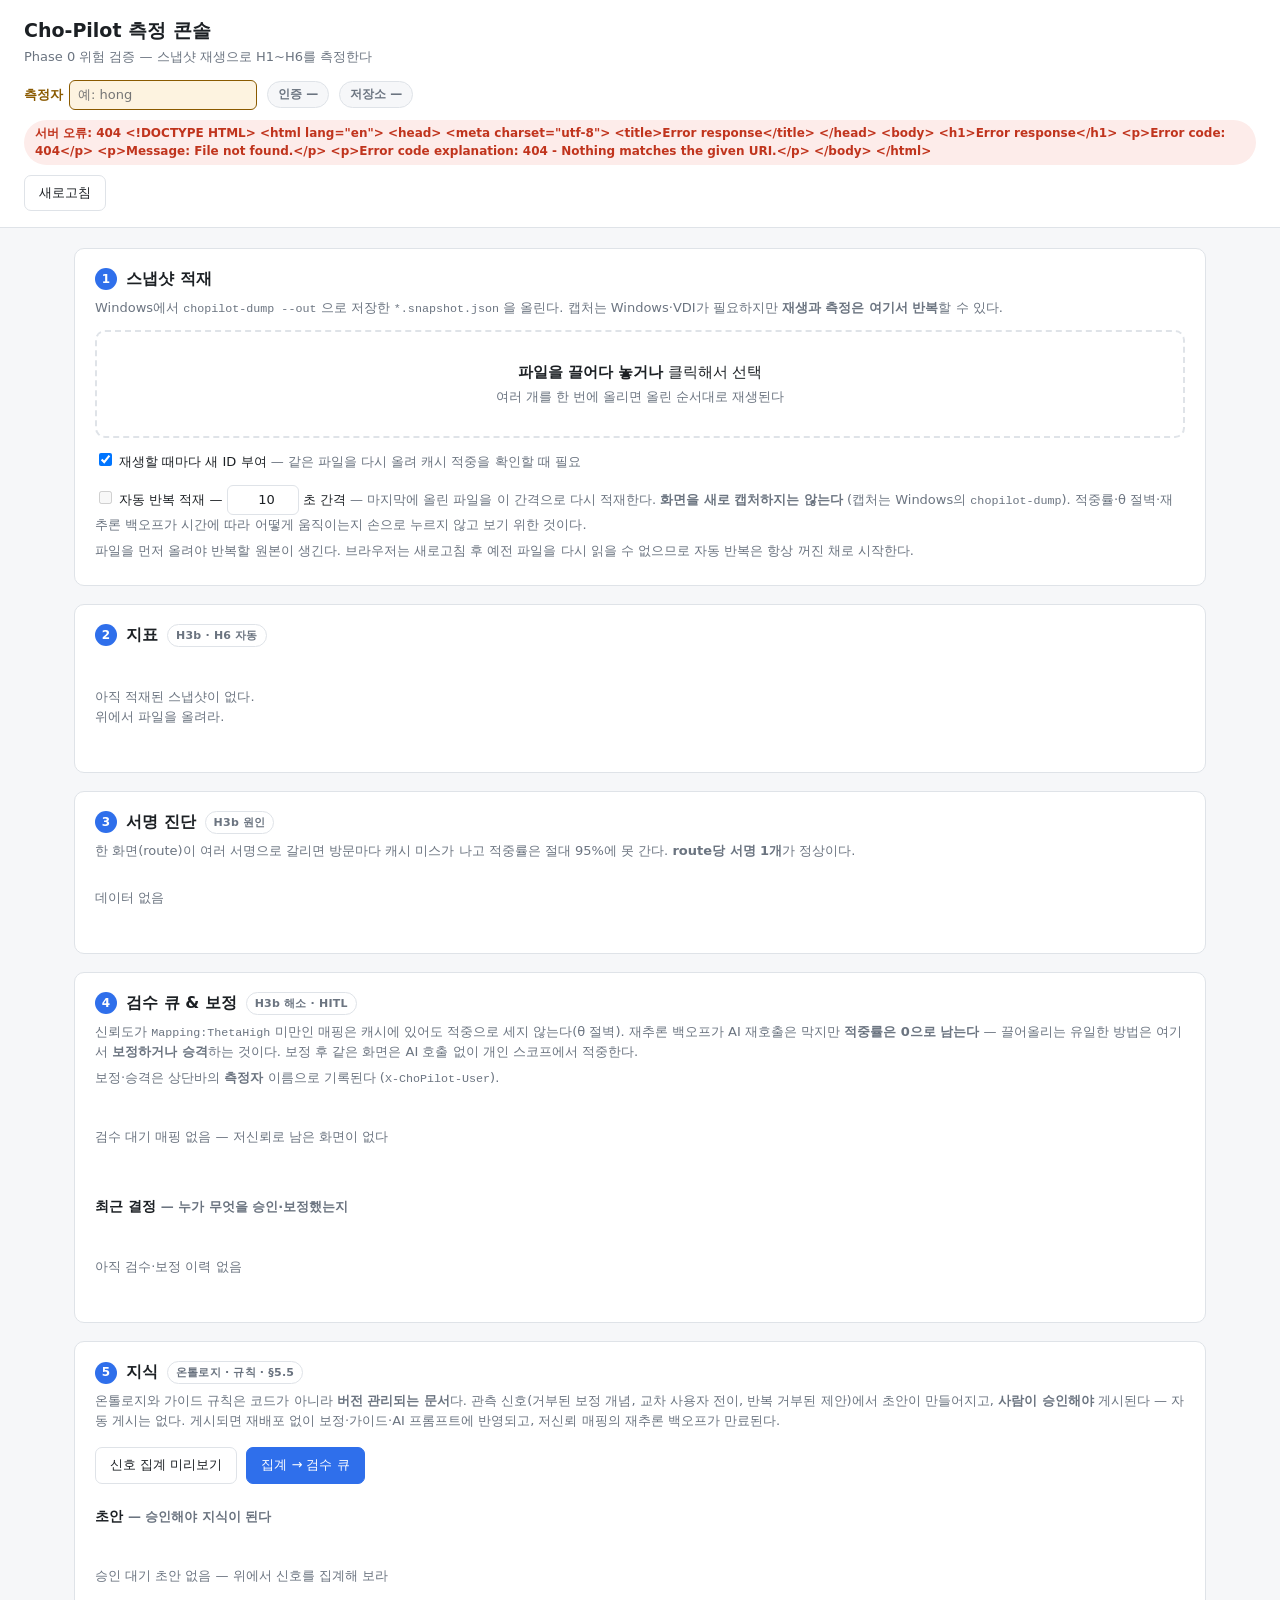
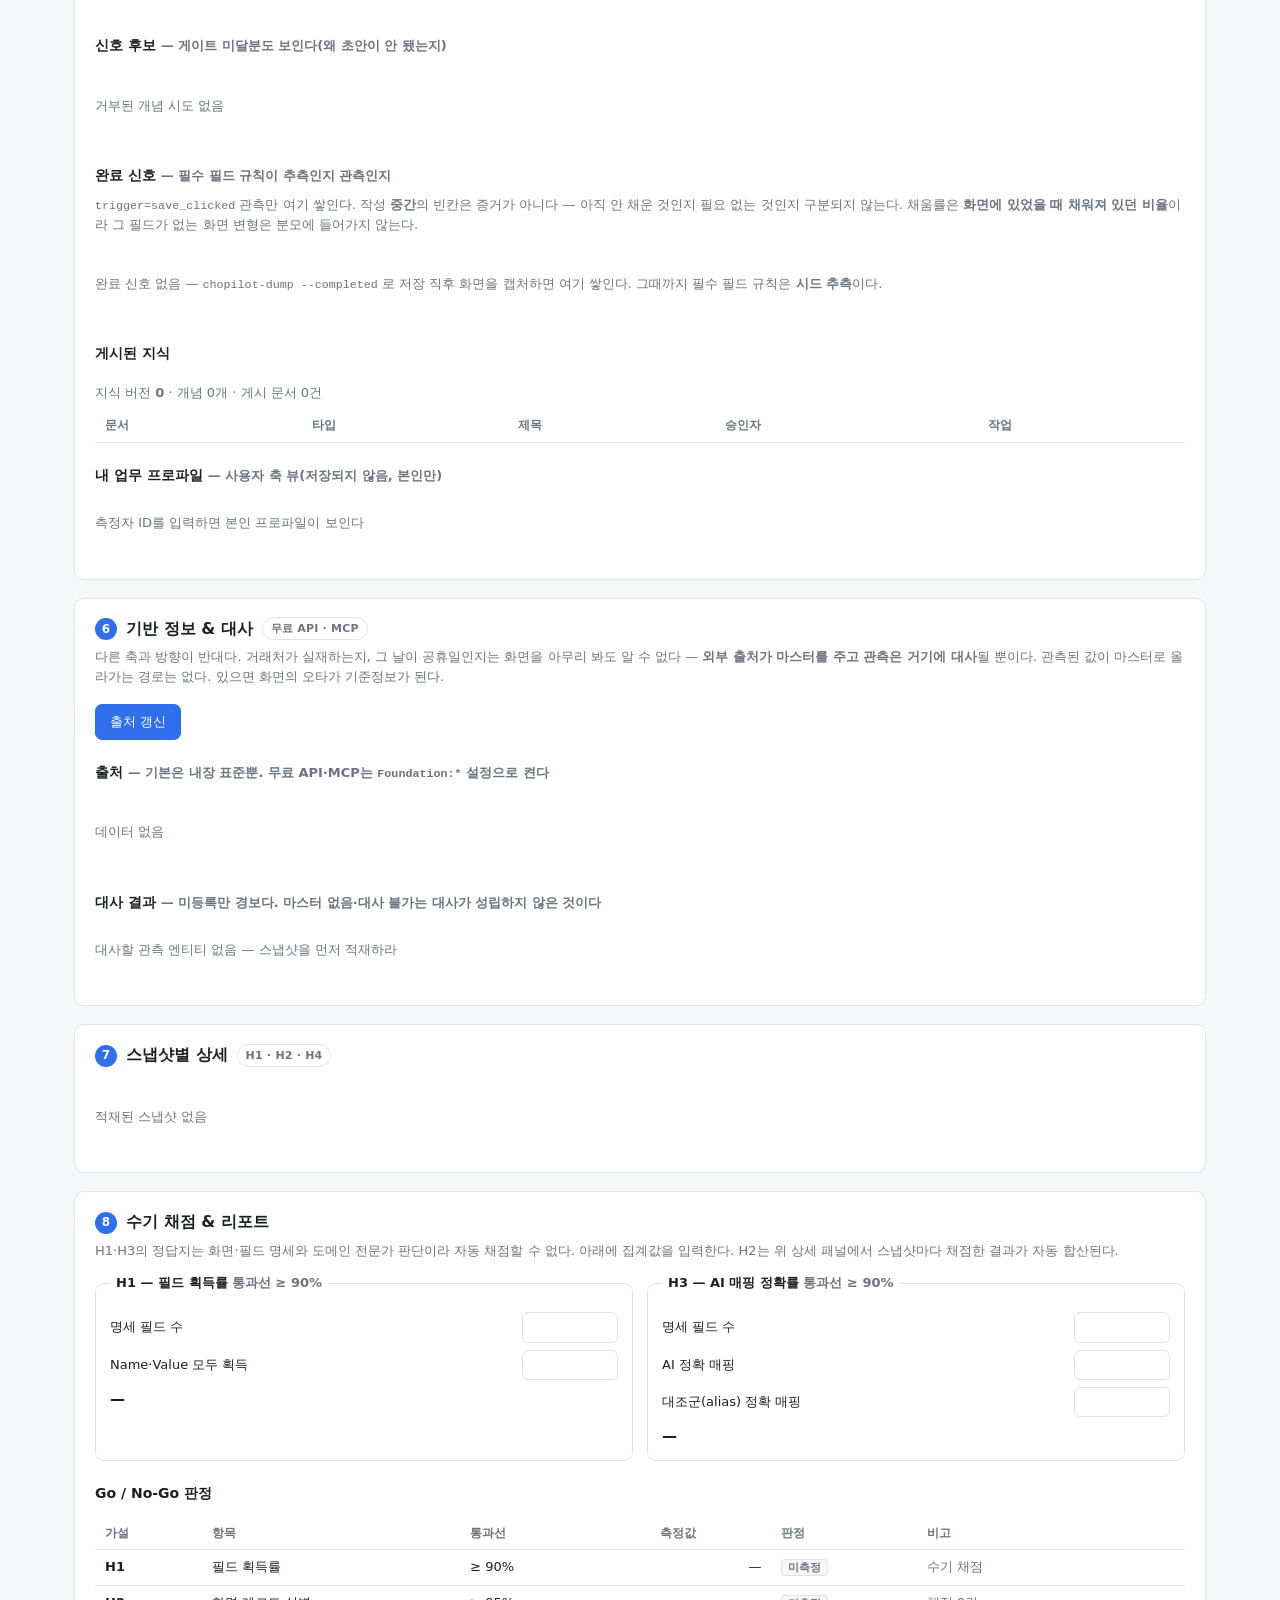
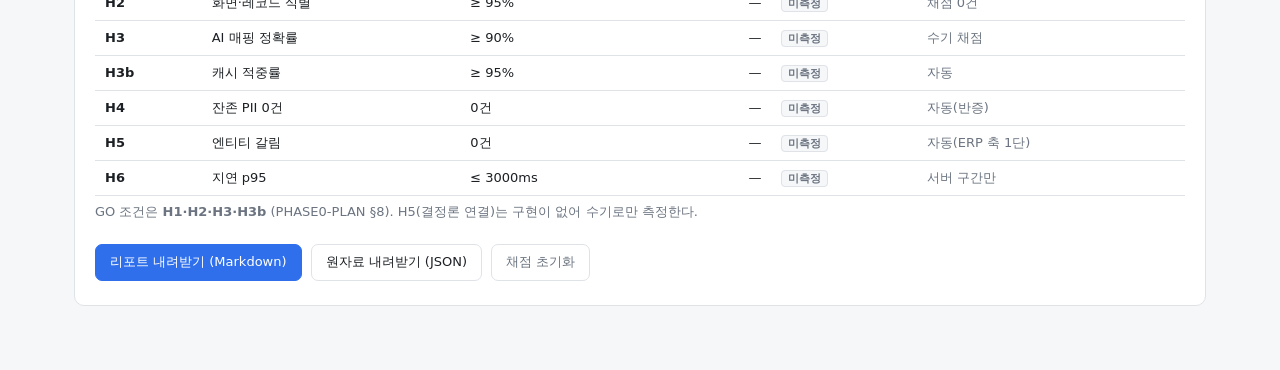
==== src/ChoPilot.Server/wwwroot/index.html @ f2559865 "겹친 요청을 서버에서 끊고, 콘솔의 막힌 조작 세 곳을 연다 측정 콘솔 사용성 점검에서 나온 것들. 진단은 "중복 제출이 비용을 두 번 쓴다"였는데 처방을 버튼 비활성으로 잡았던 " ====
<!doctype html>
<html lang="ko">
<head>
  <meta charset="utf-8">
  <meta name="viewport" content="width=device-width, initial-scale=1">
  <title>Cho-Pilot 측정 콘솔 — Phase 0</title>
  <link rel="stylesheet" href="styles.css">
</head>
<body>
<header class="topbar">
  <div>
    <h1>Cho-Pilot 측정 콘솔</h1>
    <p class="sub">Phase 0 위험 검증 — 스냅샷 재생으로 H1~H6를 측정한다</p>
  </div>
  <div class="topbar-right">
    <!--
      측정자 ID는 ④⑤⑥ 전부가 쓰는 전역 신원이라 상단바에 둔다. 섹션 안에 있으면
      멀리 있는 버튼을 누를 때 화면이 2000px 위로 튀고 경고 문구는 화면 밖에 남는다.
      옆의 인증 배지가 "이 값은 검증되지 않는다"를 이미 말하고 있는 자리이기도 하다.
    -->
    <label class="actor-field" for="actor">
      <span>측정자</span>
      <input type="text" id="actor" class="text" placeholder="예: hong"
             title="보정·승격·집계·출처 갱신이 이 이름으로 기록된다 (X-ChoPilot-User)">
    </label>
    <span id="auth" class="pill pill-muted">인증 확인 중…</span>
    <span id="storage" class="pill pill-muted">저장소 확인 중…</span>
    <span id="health" class="pill pill-muted">서버 확인 중…</span>
    <button id="refresh" class="btn">새로고침</button>
  </div>
</header>

<main>
  <!-- ① 적재 -->
  <section class="card" id="s-load">
    <h2><span class="step">1</span> 스냅샷 적재</h2>
    <p class="hint">
      Windows에서 <code>chopilot-dump --out</code> 으로 저장한 <code>*.snapshot.json</code> 을 올린다.
      캡처는 Windows·VDI가 필요하지만 <strong>재생과 측정은 여기서 반복</strong>할 수 있다.
    </p>

    <div id="drop" class="drop">
      <input type="file" id="files" multiple accept=".json,application/json" class="visually-hidden">
      <p><strong>파일을 끌어다 놓거나</strong> 클릭해서 선택</p>
      <p class="hint">여러 개를 한 번에 올리면 올린 순서대로 재생된다</p>
    </div>

    <label class="check">
      <input type="checkbox" id="newIds" checked>
      재생할 때마다 새 ID 부여 <span class="hint">— 같은 파일을 다시 올려 캐시 적중을 확인할 때 필요</span>
    </label>

    <label class="check">
      <input type="checkbox" id="autoReplay" disabled>
      자동 반복 적재 —
      <input type="number" id="autoSeconds" class="text num-sm" min="1" max="3600" step="1" value="10">
      초 간격
      <span class="hint">
        — 마지막에 올린 파일을 이 간격으로 다시 적재한다. <strong>화면을 새로 캡처하지는 않는다</strong>
        (캡처는 Windows의 <code>chopilot-dump</code>). 적중률·θ 절벽·재추론 백오프가
        시간에 따라 어떻게 움직이는지 손으로 누르지 않고 보기 위한 것이다.
      </span>
    </label>
    <p id="autoStatus" class="hint"></p>

    <div id="uploadLog" class="log" hidden></div>
  </section>

  <!-- ② 지표 -->
  <section class="card" id="s-metrics">
    <h2><span class="step">2</span> 지표 <span class="tag">H3b · H6 자동</span></h2>
    <div id="metrics" class="metrics"></div>
    <p id="thetaWarn" class="warn" hidden></p>
  </section>

  <!-- ③ 서명 진단 -->
  <section class="card" id="s-signature">
    <h2><span class="step">3</span> 서명 진단 <span class="tag">H3b 원인</span></h2>
    <p class="hint">
      한 화면(route)이 여러 서명으로 갈리면 방문마다 캐시 미스가 나고 적중률은 절대 95%에 못 간다.
      <strong>route당 서명 1개</strong>가 정상이다.
    </p>
    <div id="signatures"></div>
  </section>

  <!-- ④ 검수 큐 & 보정 -->
  <section class="card" id="s-review-queue">
    <h2><span class="step">4</span> 검수 큐 &amp; 보정 <span class="tag">H3b 해소 · HITL</span></h2>
    <p class="hint">
      신뢰도가 <code>Mapping:ThetaHigh</code> 미만인 매핑은 캐시에 있어도 적중으로 세지 않는다(θ 절벽).
      재추론 백오프가 AI 재호출은 막지만 <strong>적중률은 0으로 남는다</strong> —
      끌어올리는 유일한 방법은 여기서 <strong>보정하거나 승격</strong>하는 것이다.
      보정 후 같은 화면은 AI 호출 없이 개인 스코프에서 적중한다.
    </p>

    <p class="hint">보정·승격은 상단바의 <strong>측정자</strong> 이름으로 기록된다 (<code>X-ChoPilot-User</code>).</p>

    <div id="review" class="table-scroll"></div>
    <div id="correction"></div>

    <h3>최근 결정 <span class="hint">— 누가 무엇을 승인·보정했는지</span></h3>
    <div id="decisions" class="table-scroll"></div>
  </section>

  <!-- ⑤ 지식 -->
  <section class="card" id="s-knowledge">
    <h2><span class="step">5</span> 지식 <span class="tag">온톨로지 · 규칙 · §5.5</span></h2>
    <p class="hint">
      온톨로지와 가이드 규칙은 코드가 아니라 <strong>버전 관리되는 문서</strong>다.
      관측 신호(거부된 보정 개념, 교차 사용자 전이, 반복 거부된 제안)에서 초안이 만들어지고,
      <strong>사람이 승인해야</strong> 게시된다 — 자동 게시는 없다. 게시되면 재배포 없이
      보정·가이드·AI 프롬프트에 반영되고, 저신뢰 매핑의 재추론 백오프가 만료된다.
    </p>

    <div class="actions">
      <button id="aggregatePreview" class="btn">신호 집계 미리보기</button>
      <button id="aggregateSubmit" class="btn btn-primary">집계 → 검수 큐</button>
      <span id="aggregateMsg" class="hint"></span>
    </div>

    <h3>초안 <span class="hint">— 승인해야 지식이 된다</span></h3>
    <div id="knowledgeDrafts" class="table-scroll"></div>
    <div id="draftBody"></div>

    <h3>신호 후보 <span class="hint">— 게이트 미달분도 보인다(왜 초안이 안 됐는지)</span></h3>
    <div id="knowledgeSignals" class="table-scroll"></div>

    <h3>완료 신호 <span class="hint">— 필수 필드 규칙이 추측인지 관측인지</span></h3>
    <p class="hint">
      <code>trigger=save_clicked</code> 관측만 여기 쌓인다. 작성 <strong>중간</strong>의 빈칸은 증거가 아니다 —
      아직 안 채운 것인지 필요 없는 것인지 구분되지 않는다. 채움률은
      <strong>화면에 있었을 때 채워져 있던 비율</strong>이라 그 필드가 없는 화면 변형은 분모에 들어가지 않는다.
    </p>
    <div id="completions" class="table-scroll"></div>

    <h3>게시된 지식</h3>
    <div id="knowledgePublished" class="table-scroll"></div>

    <h3>내 업무 프로파일 <span class="hint">— 사용자 축 뷰(저장되지 않음, 본인만)</span></h3>
    <div id="myProfile"></div>
  </section>

  <!-- ⑥ 기반 정보 -->
  <section class="card" id="s-foundation">
    <h2><span class="step">6</span> 기반 정보 &amp; 대사 <span class="tag">무료 API · MCP</span></h2>
    <p class="hint">
      다른 축과 방향이 반대다. 거래처가 실재하는지, 그 날이 공휴일인지는 화면을 아무리 봐도 알 수 없다 —
      <strong>외부 출처가 마스터를 주고 관측은 거기에 대사</strong>될 뿐이다.
      관측된 값이 마스터로 올라가는 경로는 없다. 있으면 화면의 오타가 기준정보가 된다.
    </p>

    <div class="actions">
      <button id="foundationRefresh" class="btn btn-primary">출처 갱신</button>
      <span id="foundationMsg" class="hint"></span>
    </div>

    <h3>출처 <span class="hint">— 기본은 내장 표준뿐. 무료 API·MCP는 <code>Foundation:*</code> 설정으로 켠다</span></h3>
    <div id="foundationSources" class="table-scroll"></div>

    <h3>대사 결과 <span class="hint">— <strong>미등록만 경보다.</strong> 마스터 없음·대사 불가는 대사가 성립하지 않은 것이다</span></h3>
    <div id="foundationReconcile"></div>
  </section>

  <!-- ⑦ 스냅샷 -->
  <section class="card" id="s-snapshots">
    <h2><span class="step">7</span> 스냅샷별 상세 <span class="tag">H1 · H2 · H4</span></h2>
    <div id="observations" class="table-scroll"></div>
    <div id="detail"></div>
  </section>

  <!-- ⑧ 채점 & 리포트 -->
  <section class="card" id="s-scoring">
    <h2><span class="step">8</span> 수기 채점 &amp; 리포트</h2>
    <p class="hint">
      H1·H3의 정답지는 화면·필드 명세와 도메인 전문가 판단이라 자동 채점할 수 없다. 아래에 집계값을 입력한다.
      H2는 위 상세 패널에서 스냅샷마다 채점한 결과가 자동 합산된다.
    </p>

    <div class="grid2">
      <fieldset>
        <legend>H1 — 필드 획득률 <span class="hint">통과선 ≥ 90%</span></legend>
        <label>명세 필드 수 <input type="number" id="h1Total" min="0" step="1"></label>
        <label>Name·Value 모두 획득 <input type="number" id="h1Ok" min="0" step="1"></label>
        <output id="h1Out" class="score">—</output>
      </fieldset>

      <fieldset>
        <legend>H3 — AI 매핑 정확률 <span class="hint">통과선 ≥ 90%</span></legend>
        <label>명세 필드 수 <input type="number" id="h3Total" min="0" step="1"></label>
        <label>AI 정확 매핑 <input type="number" id="h3Ai" min="0" step="1"></label>
        <label>대조군(alias) 정확 매핑 <input type="number" id="h3Base" min="0" step="1"></label>
        <output id="h3Out" class="score">—</output>
      </fieldset>
    </div>

    <h3>Go / No-Go 판정</h3>
    <div id="verdict" class="table-scroll"></div>

    <div class="actions">
      <button id="exportMd" class="btn btn-primary">리포트 내려받기 (Markdown)</button>
      <button id="exportJson" class="btn">원자료 내려받기 (JSON)</button>
      <button id="resetScoring" class="btn btn-ghost">채점 초기화</button>
    </div>
    <p id="storageNote" class="hint"></p>
  </section>
</main>

<script src="app.js"></script>
</body>
</html>
---- src/ChoPilot.Server/wwwroot/styles.css ----
:root {
  --bg: #f6f7f9;
  --surface: #ffffff;
  --border: #dfe3e8;
  --text: #1c2024;
  --muted: #6b7480;
  --accent: #2f6feb;
  --pass: #1a7f45;
  --pass-bg: #e7f5ec;
  --fail: #c0341d;
  --fail-bg: #fdecea;
  --warn: #8a5a00;
  --warn-bg: #fdf3e0;
  --mono: ui-monospace, SFMono-Regular, "SF Mono", Menlo, Consolas, monospace;
}

@media (prefers-color-scheme: dark) {
  :root {
    --bg: #14171a;
    --surface: #1c2024;
    --border: #2f353b;
    --text: #e7eaee;
    --muted: #9aa4b0;
    --accent: #6ea0ff;
    --pass: #6ddc9a;
    --pass-bg: #17301f;
    --fail: #ff9c8a;
    --fail-bg: #341914;
    --warn: #f0c274;
    --warn-bg: #33260f;
  }
}

* { box-sizing: border-box; }

body {
  margin: 0;
  background: var(--bg);
  color: var(--text);
  font: 15px/1.55 system-ui, -apple-system, "Segoe UI", "Malgun Gothic", sans-serif;
}

/* ── 상단 ─────────────────────────────────────────────── */
.topbar {
  display: flex; flex-wrap: wrap; gap: 12px;
  align-items: center; justify-content: space-between;
  padding: 16px 24px;
  background: var(--surface);
  border-bottom: 1px solid var(--border);
}
.topbar h1 { margin: 0; font-size: 19px; }
.topbar .sub { margin: 2px 0 0; color: var(--muted); font-size: 13px; }
.topbar-right { display: flex; flex-wrap: wrap; align-items: center; gap: 10px; }

/* 측정자 ID — 상단바의 전역 신원. 비어 있으면 클릭 시점이 아니라 지금 보여야 한다. */
.actor-field { display: flex; align-items: center; gap: 6px; font-size: 13px; }
.actor-field > span { color: var(--muted); }
.actor-field input.text { min-width: 110px; }
.actor-field.unset input.text { border-color: var(--warn); background: var(--warn-bg); }
.actor-field.unset > span { color: var(--warn); font-weight: 600; }

main {
  max-width: 1180px;
  margin: 0 auto;
  padding: 20px 24px 64px;
  display: flex; flex-direction: column; gap: 18px;
}

/* ── 카드 ─────────────────────────────────────────────── */
.card {
  background: var(--surface);
  border: 1px solid var(--border);
  border-radius: 10px;
  padding: 18px 20px;
}
.card h2 {
  margin: 0 0 4px;
  font-size: 16px;
  display: flex; align-items: center; gap: 9px;
}
.card h3 { margin: 22px 0 8px; font-size: 14px; }
.step {
  display: inline-grid; place-items: center;
  width: 22px; height: 22px; border-radius: 50%;
  background: var(--accent); color: #fff;
  font-size: 12px; font-weight: 700;
}
.tag {
  font-size: 11px; font-weight: 600; letter-spacing: .02em;
  color: var(--muted); border: 1px solid var(--border);
  border-radius: 999px; padding: 2px 8px;
}
.hint { color: var(--muted); font-size: 13px; margin: 6px 0; }
.warn {
  background: var(--warn-bg); color: var(--warn);
  border: 1px solid currentColor; border-radius: 8px;
  padding: 10px 12px; font-size: 13px; margin: 12px 0 0;
}
code { font-family: var(--mono); font-size: .9em; }

/* ── 버튼·필 ──────────────────────────────────────────── */
.btn {
  font: inherit; font-size: 13px;
  padding: 7px 14px; border-radius: 7px;
  border: 1px solid var(--border); background: var(--surface); color: var(--text);
  cursor: pointer;
}
.btn:hover { border-color: var(--accent); color: var(--accent); }
.btn-primary { background: var(--accent); border-color: var(--accent); color: #fff; }
.btn-primary:hover { opacity: .9; color: #fff; }
.btn-ghost { color: var(--muted); }
.btn-sm { padding: 3px 9px; font-size: 12px; }

.pill {
  font-size: 12px; font-weight: 600;
  border-radius: 999px; padding: 3px 10px;
  border: 1px solid transparent;
}
.pill-pass { background: var(--pass-bg); color: var(--pass); }
.pill-fail { background: var(--fail-bg); color: var(--fail); }
.pill-warn { background: var(--warn-bg); color: var(--warn); }
.pill-muted { background: var(--bg); color: var(--muted); border-color: var(--border); }

/* ── 적재 ─────────────────────────────────────────────── */
.drop {
  margin-top: 12px; padding: 26px;
  border: 2px dashed var(--border); border-radius: 10px;
  text-align: center; cursor: pointer;
}
.drop p { margin: 3px 0; }
.drop.over { border-color: var(--accent); background: var(--pass-bg); }
/* 파일 입력을 hidden으로 감추면 탭 순서에서 빠져 키보드로는 ①단계에 도달할 방법이 없어진다.
   시각적으로만 숨겨 네이티브 input의 포커스·키보드·스크린리더 시맨틱을 그대로 둔다. */
.visually-hidden {
  position: absolute; width: 1px; height: 1px;
  margin: -1px; padding: 0; border: 0;
  clip: rect(0 0 0 0); clip-path: inset(50%); overflow: hidden; white-space: nowrap;
}
/* 숨은 입력이 포커스를 받으면 드롭존이 대신 테두리로 알려준다 — 안 그러면 포커스가 사라진다. */
.drop:focus-within { border-color: var(--accent); outline: 2px solid var(--accent); outline-offset: 2px; }
.check { display: block; margin-top: 12px; font-size: 13px; }

/* 지식 문서 본문 (markdown 조각) */
.md { font-size: 13px; line-height: 1.65; }
.md h4 { margin: 14px 0 6px; font-size: 13px; font-weight: 650; }
.md h4:first-child { margin-top: 0; }
.md p { margin: 6px 0; }
.md .md-li { margin: 3px 0 3px 4px; }
.md code { font-size: 12px; }

/* 검수·보정 입력 (측정자 ID, 개념 정정) */
input.text {
  font: inherit; font-size: 13px; padding: 4px 8px; min-width: 150px;
  border: 1px solid var(--border); border-radius: 6px;
  background: var(--surface); color: var(--text);
}
/* 초 단위 간격처럼 짧은 수치 입력 — 기본 폭(150px)은 라벨 흐름을 끊는다 */
input.text.num-sm { min-width: 0; width: 4.5rem; text-align: right; }
input.text:disabled { opacity: .55; cursor: not-allowed; }
.log {
  margin-top: 12px; max-height: 190px; overflow: auto;
  border: 1px solid var(--border); border-radius: 8px; padding: 10px 12px;
  font-family: var(--mono); font-size: 12px; line-height: 1.7;
}
.log-ok { color: var(--pass); }
.log-err { color: var(--fail); }

/* ── 지표 ─────────────────────────────────────────────── */
.metrics {
  margin-top: 12px;
  display: grid; gap: 10px;
  grid-template-columns: repeat(auto-fill, minmax(168px, 1fr));
}
.metric {
  border: 1px solid var(--border); border-radius: 9px; padding: 12px 14px;
}
.metric .label { font-size: 12px; color: var(--muted); }
.metric .value { font-size: 23px; font-weight: 650; margin: 3px 0; font-variant-numeric: tabular-nums; }
.metric .target { font-size: 11px; color: var(--muted); }
.metric.pass { border-color: var(--pass); }
.metric.fail { border-color: var(--fail); }

/* ── 표 ───────────────────────────────────────────────── */
.table-scroll { overflow-x: auto; margin-top: 12px; }
table { border-collapse: collapse; width: 100%; font-size: 13px; }
th, td {
  text-align: left; padding: 7px 10px;
  border-bottom: 1px solid var(--border); white-space: nowrap;
}
th { font-size: 12px; color: var(--muted); font-weight: 600; }
tbody tr.clickable { cursor: pointer; }
tbody tr.clickable:hover { background: var(--bg); }
tbody tr.selected { background: var(--bg); box-shadow: inset 3px 0 0 var(--accent); }
td.num, th.num { text-align: right; font-variant-numeric: tabular-nums; }
.mono { font-family: var(--mono); font-size: 12px; }
.empty { color: var(--muted); font-size: 13px; padding: 14px 0; }

.row-split { background: var(--warn-bg); }
.badge {
  font-size: 11px; font-weight: 600; border-radius: 4px; padding: 1px 6px;
  background: var(--bg); color: var(--muted); border: 1px solid var(--border);
}
.badge-mask { background: var(--warn-bg); color: var(--warn); border-color: currentColor; }
.badge-leak { background: var(--fail-bg); color: var(--fail); border-color: currentColor; }

/* ── 상세 ─────────────────────────────────────────────── */
.detail {
  margin-top: 16px; padding-top: 16px;
  border-top: 2px solid var(--border);
}
.detail-head { display: flex; flex-wrap: wrap; gap: 10px; align-items: center; justify-content: space-between; }
.kv { display: flex; flex-wrap: wrap; gap: 8px 20px; margin: 10px 0; font-size: 13px; }
.kv div span { color: var(--muted); }
.inventory { max-height: 380px; overflow: auto; }
.inventory td:nth-child(3) { white-space: normal; min-width: 140px; }
.inventory td:nth-child(4) { white-space: normal; max-width: 320px; word-break: break-all; }

/* ── 채점 ─────────────────────────────────────────────── */
.grid2 { display: grid; gap: 14px; grid-template-columns: repeat(auto-fit, minmax(280px, 1fr)); margin-top: 12px; }
fieldset { border: 1px solid var(--border); border-radius: 9px; padding: 12px 14px; margin: 0; }
legend { font-size: 13px; font-weight: 600; padding: 0 6px; }
fieldset label { display: flex; justify-content: space-between; align-items: center; gap: 10px; font-size: 13px; margin: 7px 0; }
fieldset input {
  width: 96px; font: inherit; font-size: 13px; padding: 4px 8px;
  border: 1px solid var(--border); border-radius: 6px;
  background: var(--surface); color: var(--text);
}
.score { display: block; margin-top: 8px; font-size: 15px; font-weight: 650; }
.actions { display: flex; flex-wrap: wrap; gap: 9px; margin-top: 16px; }
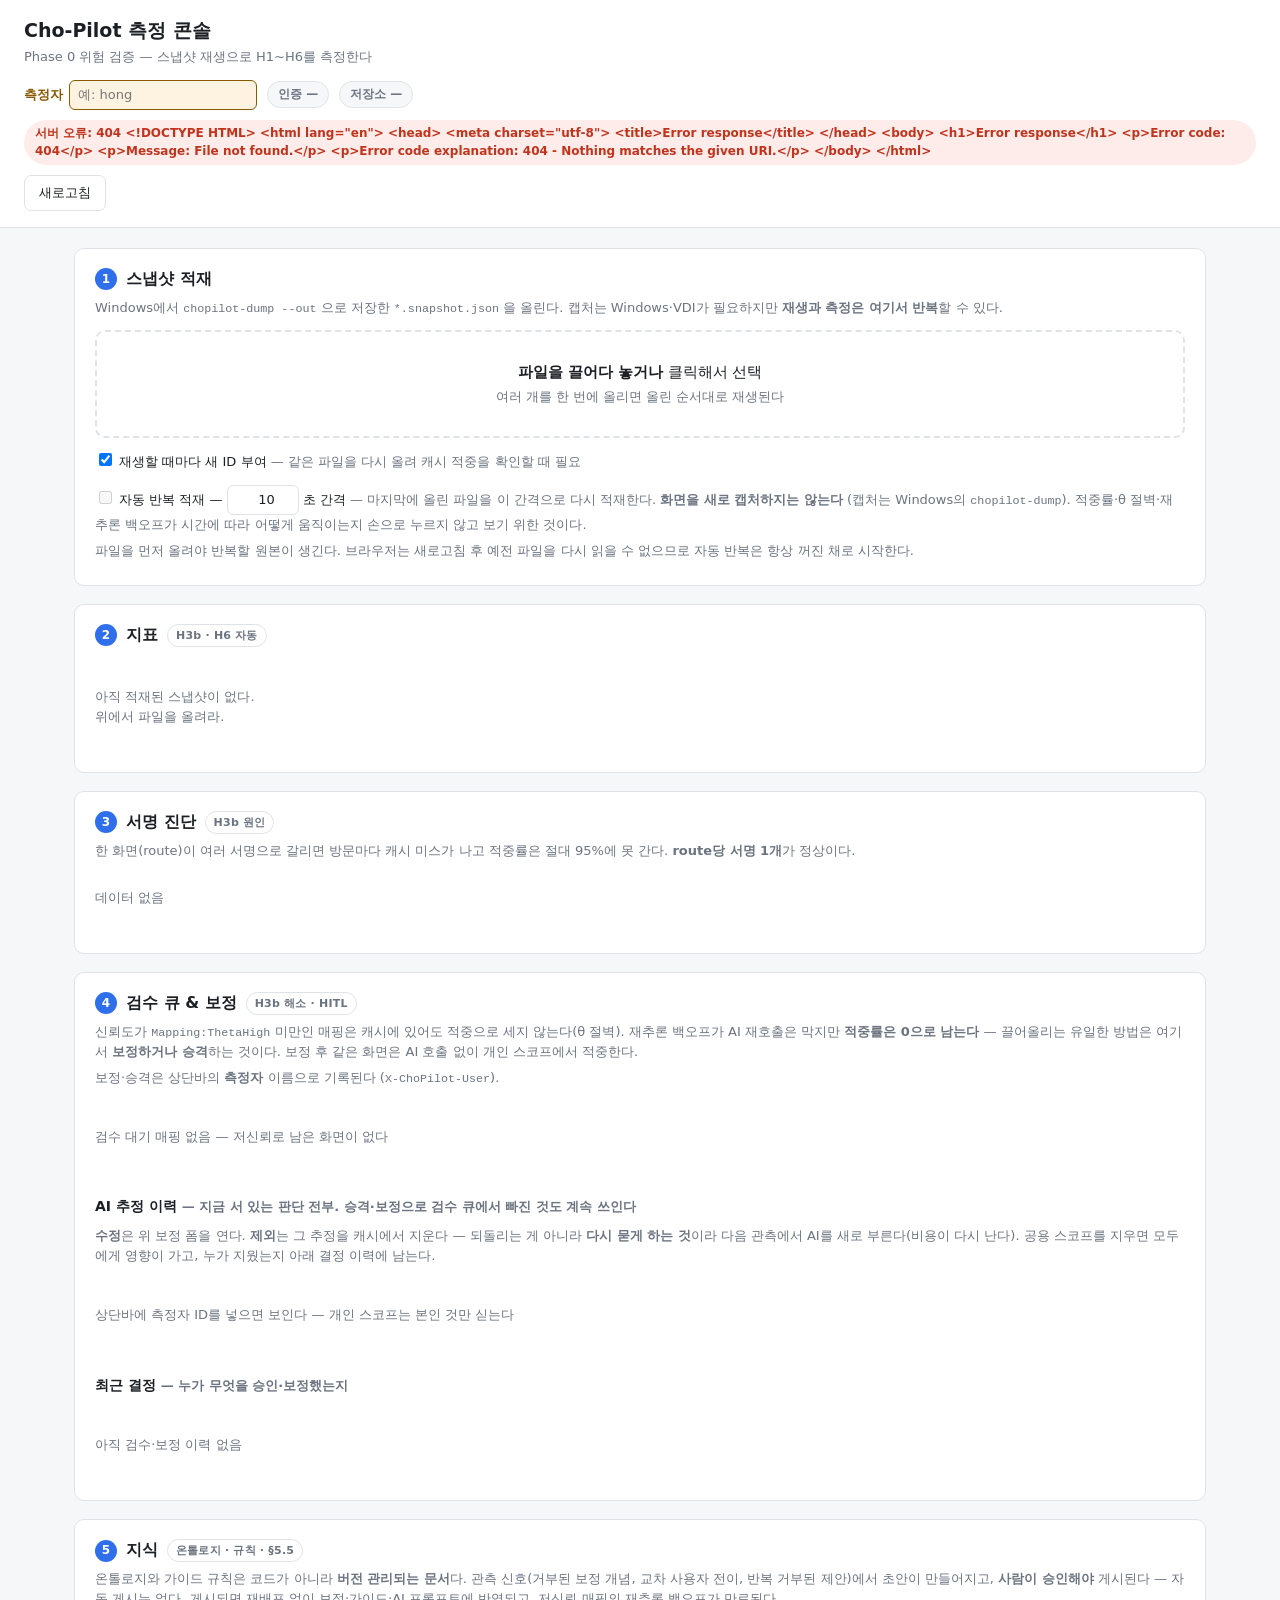
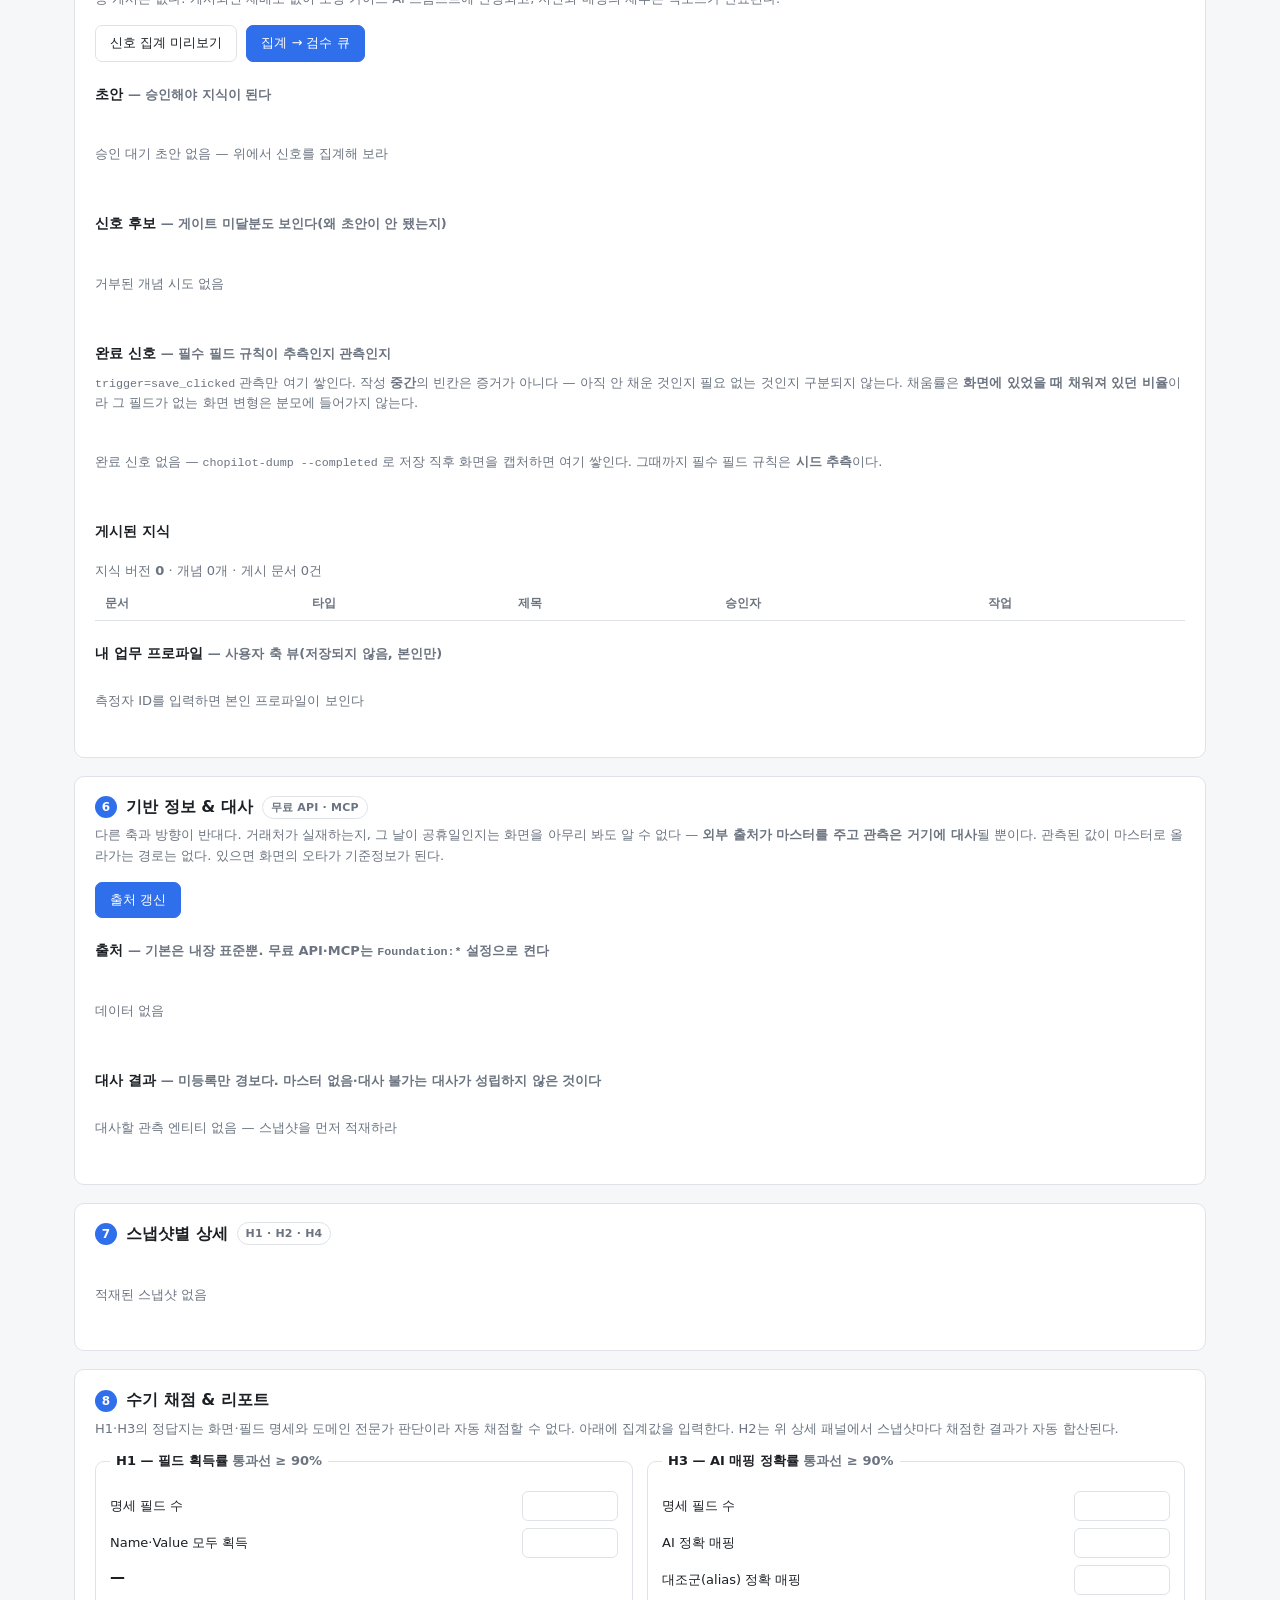
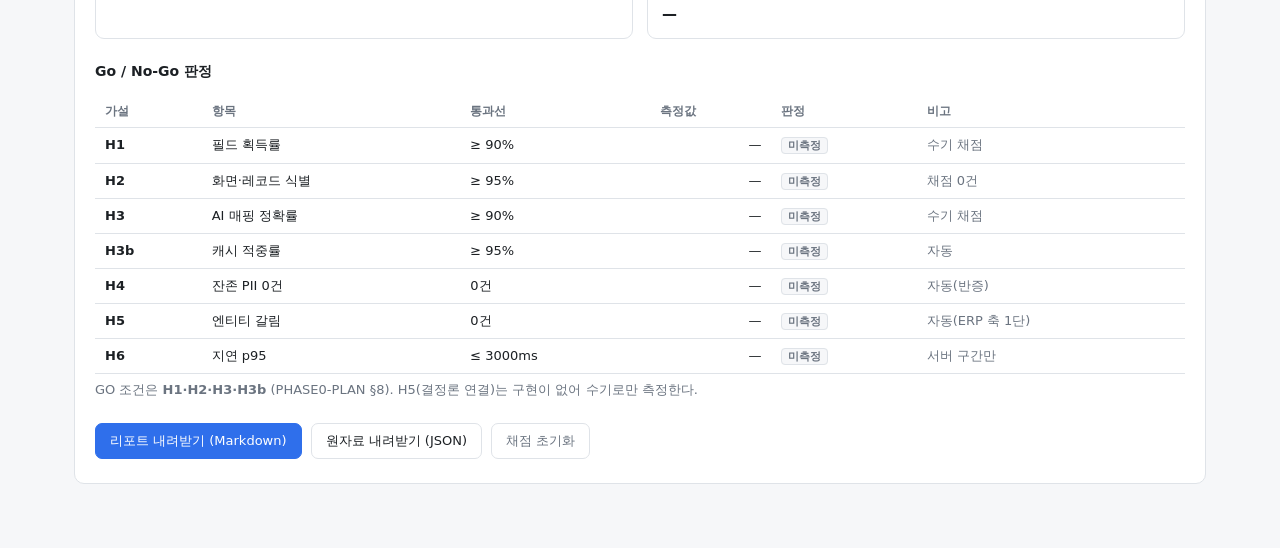
==== commit 9681fb43: "AI 추정 이력을 목록으로 세우고, 수정·제외를 붙인다 지금까지 사람이 볼 수 있던 AI 판단은 검수 큐뿐이었다. 검수 큐는 θ 미만만 담는 작업 목록이라 승격·보정으로 큐에서 빠" ====
--- a/src/ChoPilot.Server/wwwroot/index.html
+++ b/src/ChoPilot.Server/wwwroot/index.html
@@ -98,6 +98,15 @@
     <div id="review" class="table-scroll"></div>
     <div id="correction"></div>
 
+    <h3>AI 추정 이력 <span class="hint">— 지금 서 있는 판단 전부. 승격·보정으로 검수 큐에서 빠진 것도 계속 쓰인다</span></h3>
+    <p class="hint">
+      <strong>수정</strong>은 위 보정 폼을 연다. <strong>제외</strong>는 그 추정을 캐시에서 지운다 —
+      되돌리는 게 아니라 <strong>다시 묻게 하는 것</strong>이라 다음 관측에서 AI를 새로 부른다(비용이 다시 난다).
+      공용 스코프를 지우면 모두에게 영향이 가고, 누가 지웠는지 아래 결정 이력에 남는다.
+    </p>
+    <div id="inferences" class="table-scroll"></div>
+    <p id="inferenceMsg" class="hint"></p>
+
     <h3>최근 결정 <span class="hint">— 누가 무엇을 승인·보정했는지</span></h3>
     <div id="decisions" class="table-scroll"></div>
   </section>
--- a/src/ChoPilot.Server/wwwroot/styles.css
+++ b/src/ChoPilot.Server/wwwroot/styles.css
@@ -96,6 +96,10 @@
   border: 1px solid currentColor; border-radius: 8px;
   padding: 10px 12px; font-size: 13px; margin: 12px 0 0;
 }
+/* 신뢰도 판정 — 숫자 옆에 통과/미달을 색으로도 남긴다 (색만으로 구분되지 않게 문구를 함께 쓴다) */
+.ok { color: var(--pass); font-weight: 600; }
+.warn-text { color: var(--warn); font-weight: 600; }
+
 code { font-family: var(--mono); font-size: .9em; }
 
 /* ── 버튼·필 ──────────────────────────────────────────── */
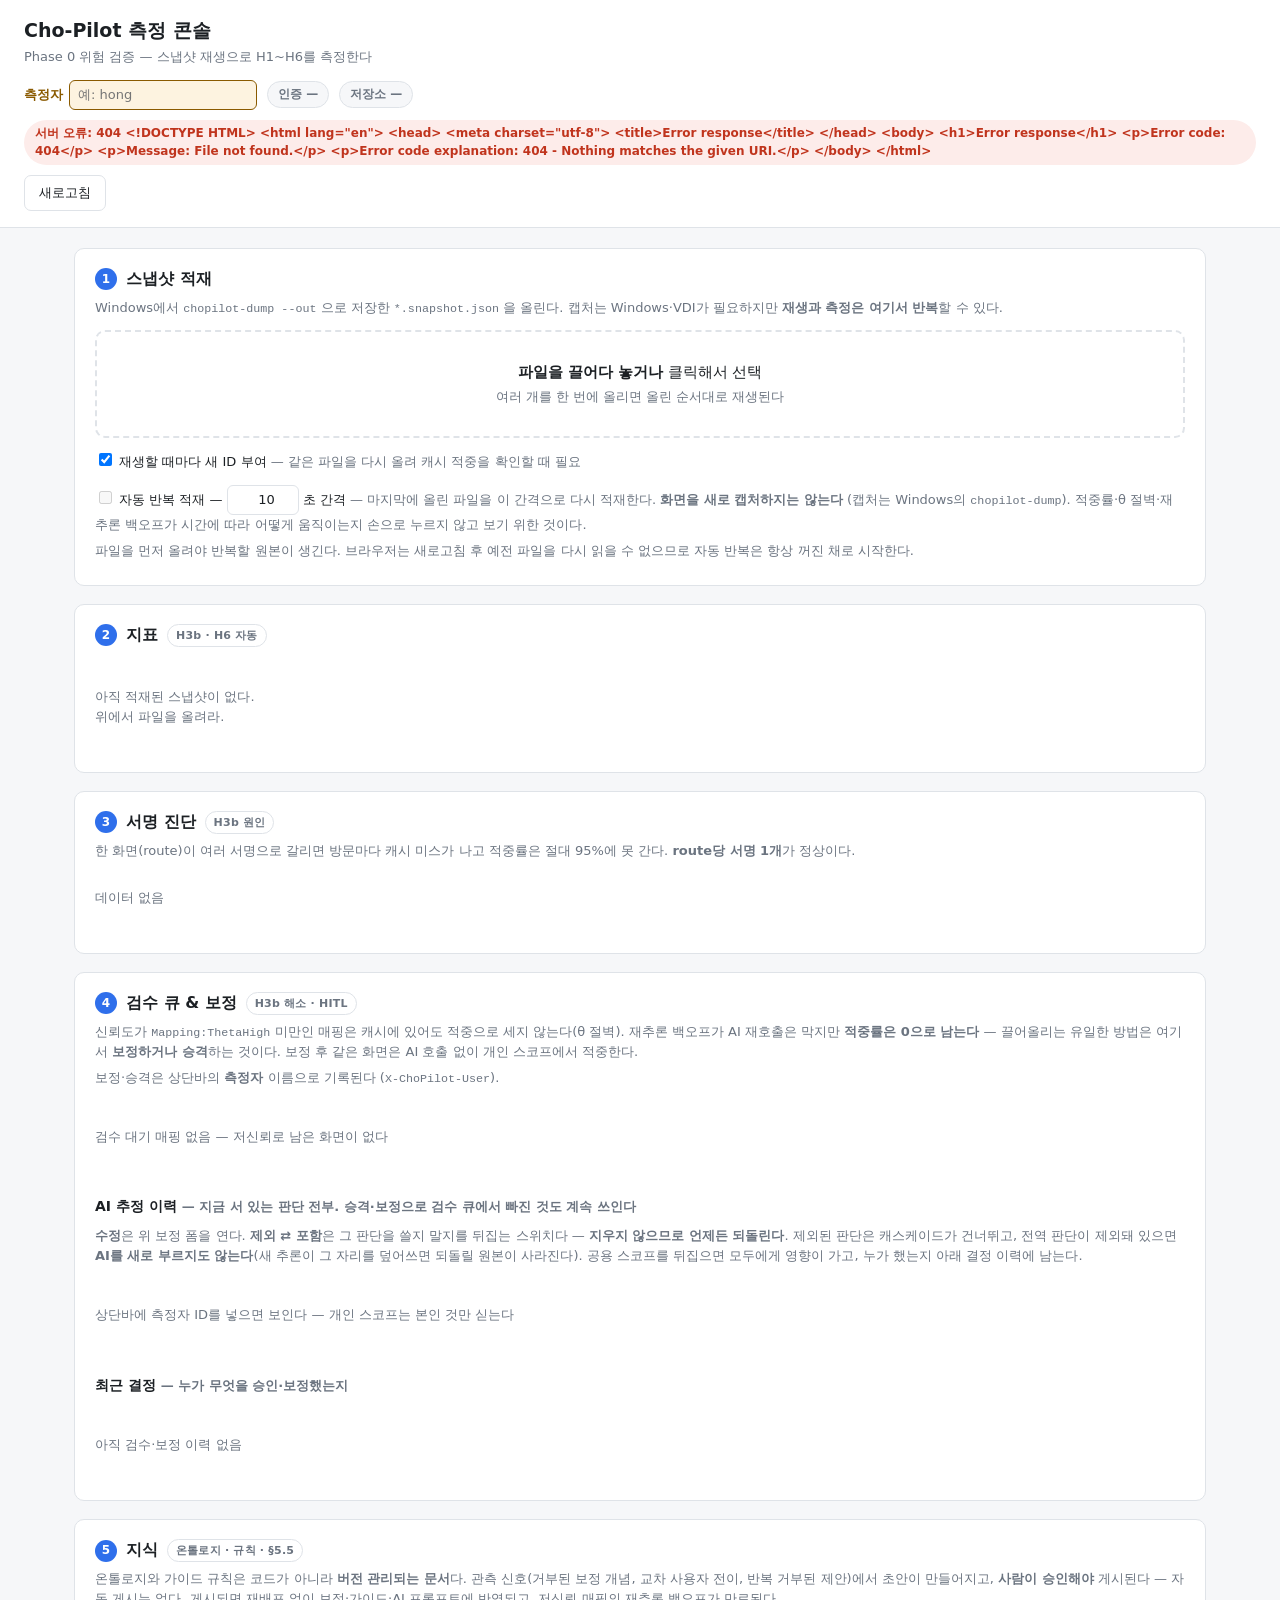
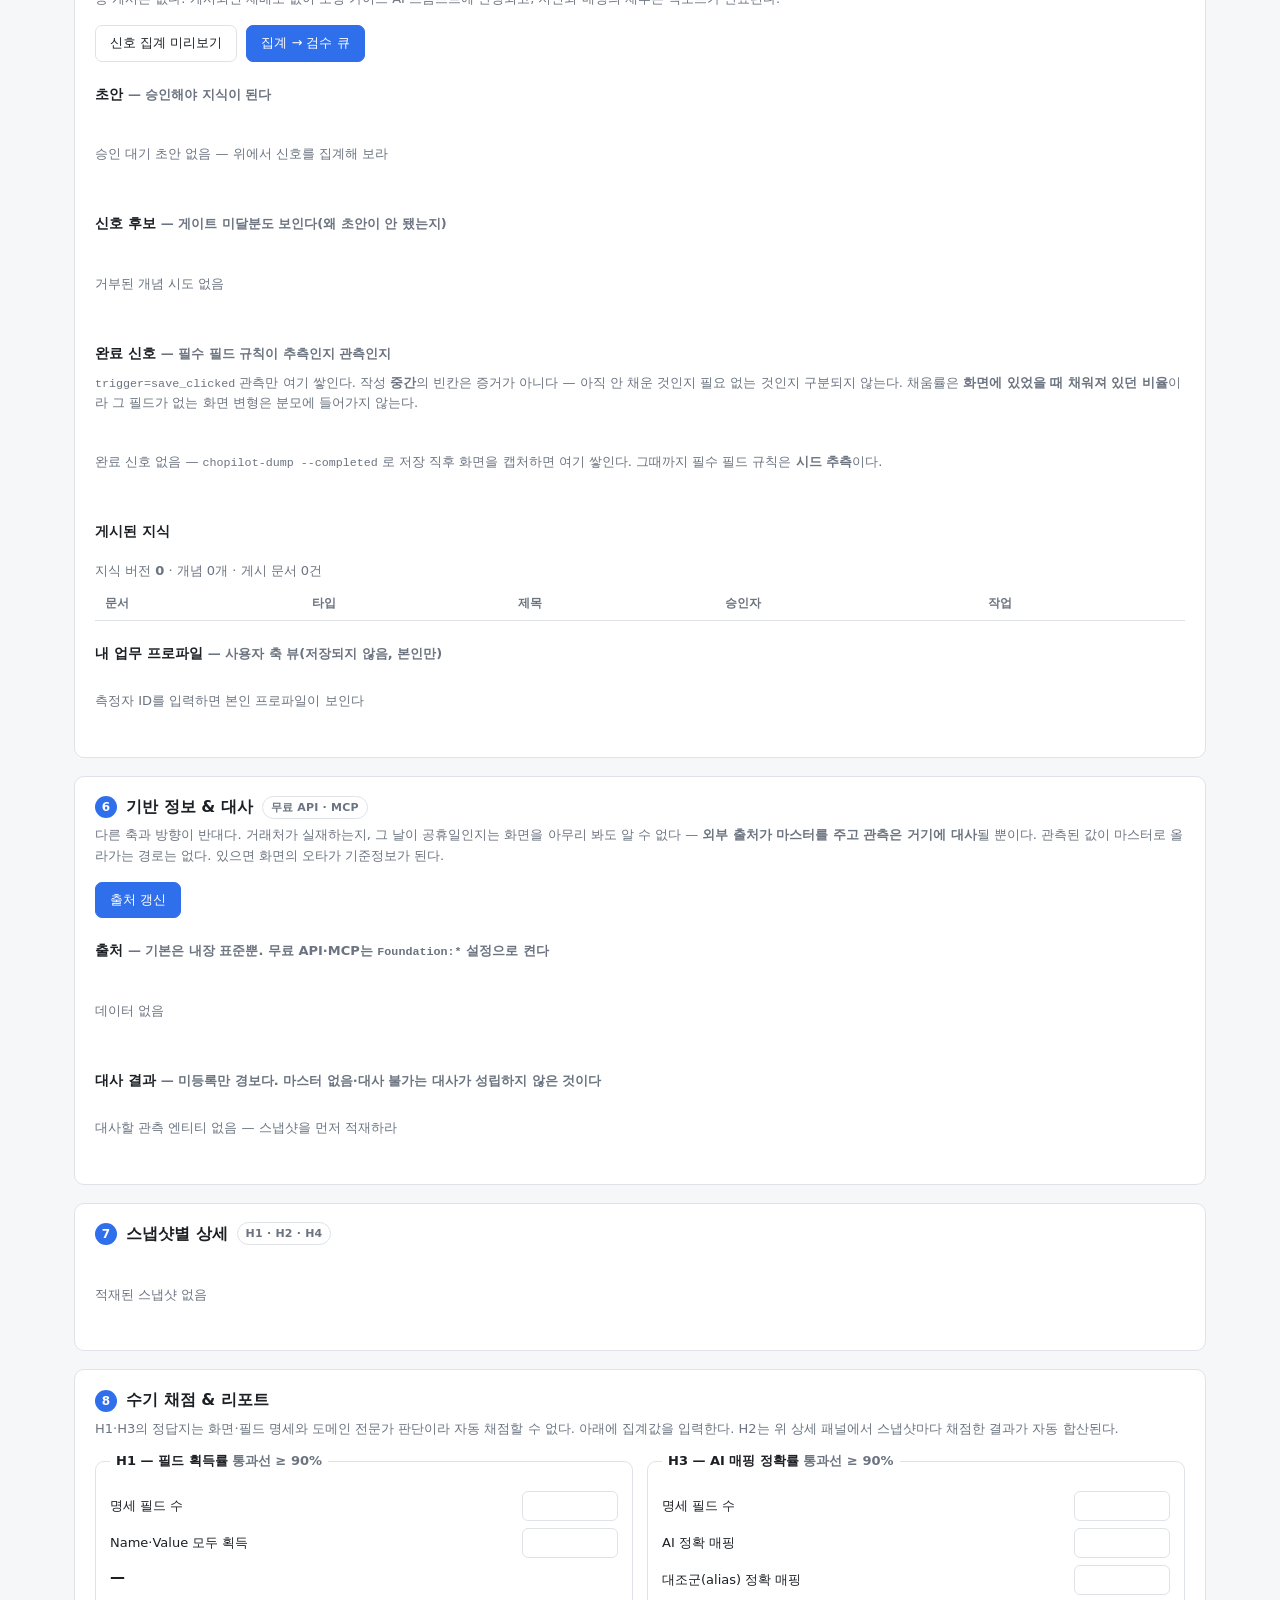
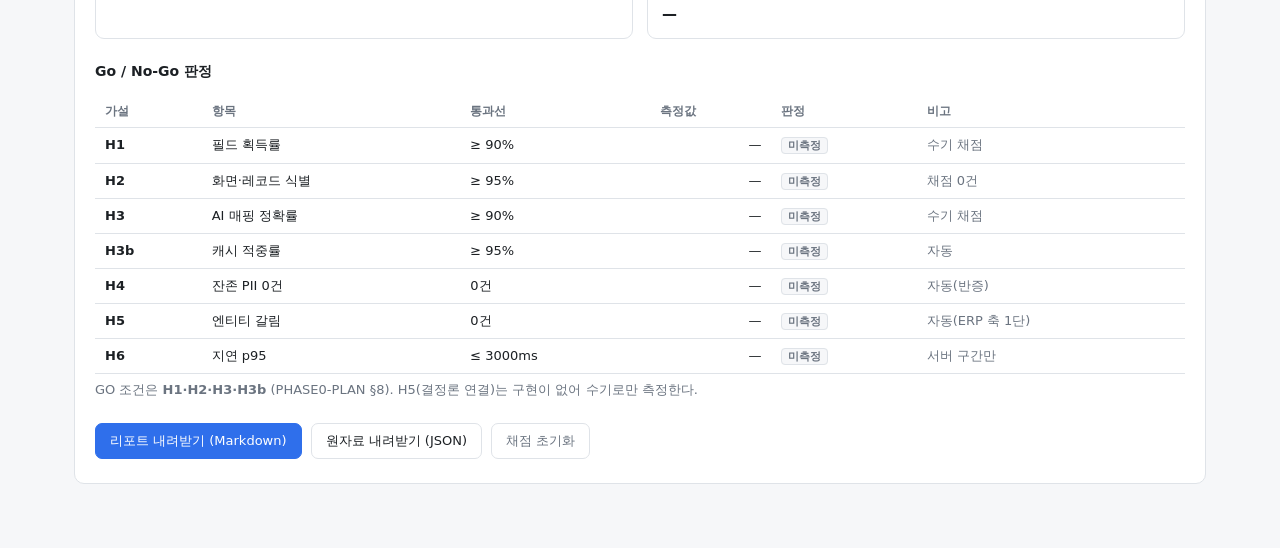
==== commit 2684122b: "제외를 되돌릴 수 있는 토글로 바꾼다 앞 커밋의 제외는 캐시에서 지우는 것이었다. 지우면 되돌릴 원본이 없어 한 방향이다. 제외와 포함을 사용자가 뒤집을 수 있어야 한다.  - M" ====
--- a/src/ChoPilot.Server/wwwroot/index.html
+++ b/src/ChoPilot.Server/wwwroot/index.html
@@ -100,9 +100,11 @@
 
     <h3>AI 추정 이력 <span class="hint">— 지금 서 있는 판단 전부. 승격·보정으로 검수 큐에서 빠진 것도 계속 쓰인다</span></h3>
     <p class="hint">
-      <strong>수정</strong>은 위 보정 폼을 연다. <strong>제외</strong>는 그 추정을 캐시에서 지운다 —
-      되돌리는 게 아니라 <strong>다시 묻게 하는 것</strong>이라 다음 관측에서 AI를 새로 부른다(비용이 다시 난다).
-      공용 스코프를 지우면 모두에게 영향이 가고, 누가 지웠는지 아래 결정 이력에 남는다.
+      <strong>수정</strong>은 위 보정 폼을 연다. <strong>제외 ⇄ 포함</strong>은 그 판단을 쓸지 말지를
+      뒤집는 스위치다 — <strong>지우지 않으므로 언제든 되돌린다</strong>. 제외된 판단은 캐스케이드가
+      건너뛰고, 전역 판단이 제외돼 있으면 <strong>AI를 새로 부르지도 않는다</strong>(새 추론이 그 자리를
+      덮어쓰면 되돌릴 원본이 사라진다). 공용 스코프를 뒤집으면 모두에게 영향이 가고, 누가 했는지
+      아래 결정 이력에 남는다.
     </p>
     <div id="inferences" class="table-scroll"></div>
     <p id="inferenceMsg" class="hint"></p>
--- a/src/ChoPilot.Server/wwwroot/styles.css
+++ b/src/ChoPilot.Server/wwwroot/styles.css
@@ -96,6 +96,9 @@
   border: 1px solid currentColor; border-radius: 8px;
   padding: 10px 12px; font-size: 13px; margin: 12px 0 0;
 }
+/* 제외된 추정 — 지워졌지만 이력에는 남는다. 살아 있는 행과 눈으로 구별되어야 한다. */
+.row-gone > td { opacity: .62; }
+
 /* 신뢰도 판정 — 숫자 옆에 통과/미달을 색으로도 남긴다 (색만으로 구분되지 않게 문구를 함께 쓴다) */
 .ok { color: var(--pass); font-weight: 600; }
 .warn-text { color: var(--warn); font-weight: 600; }
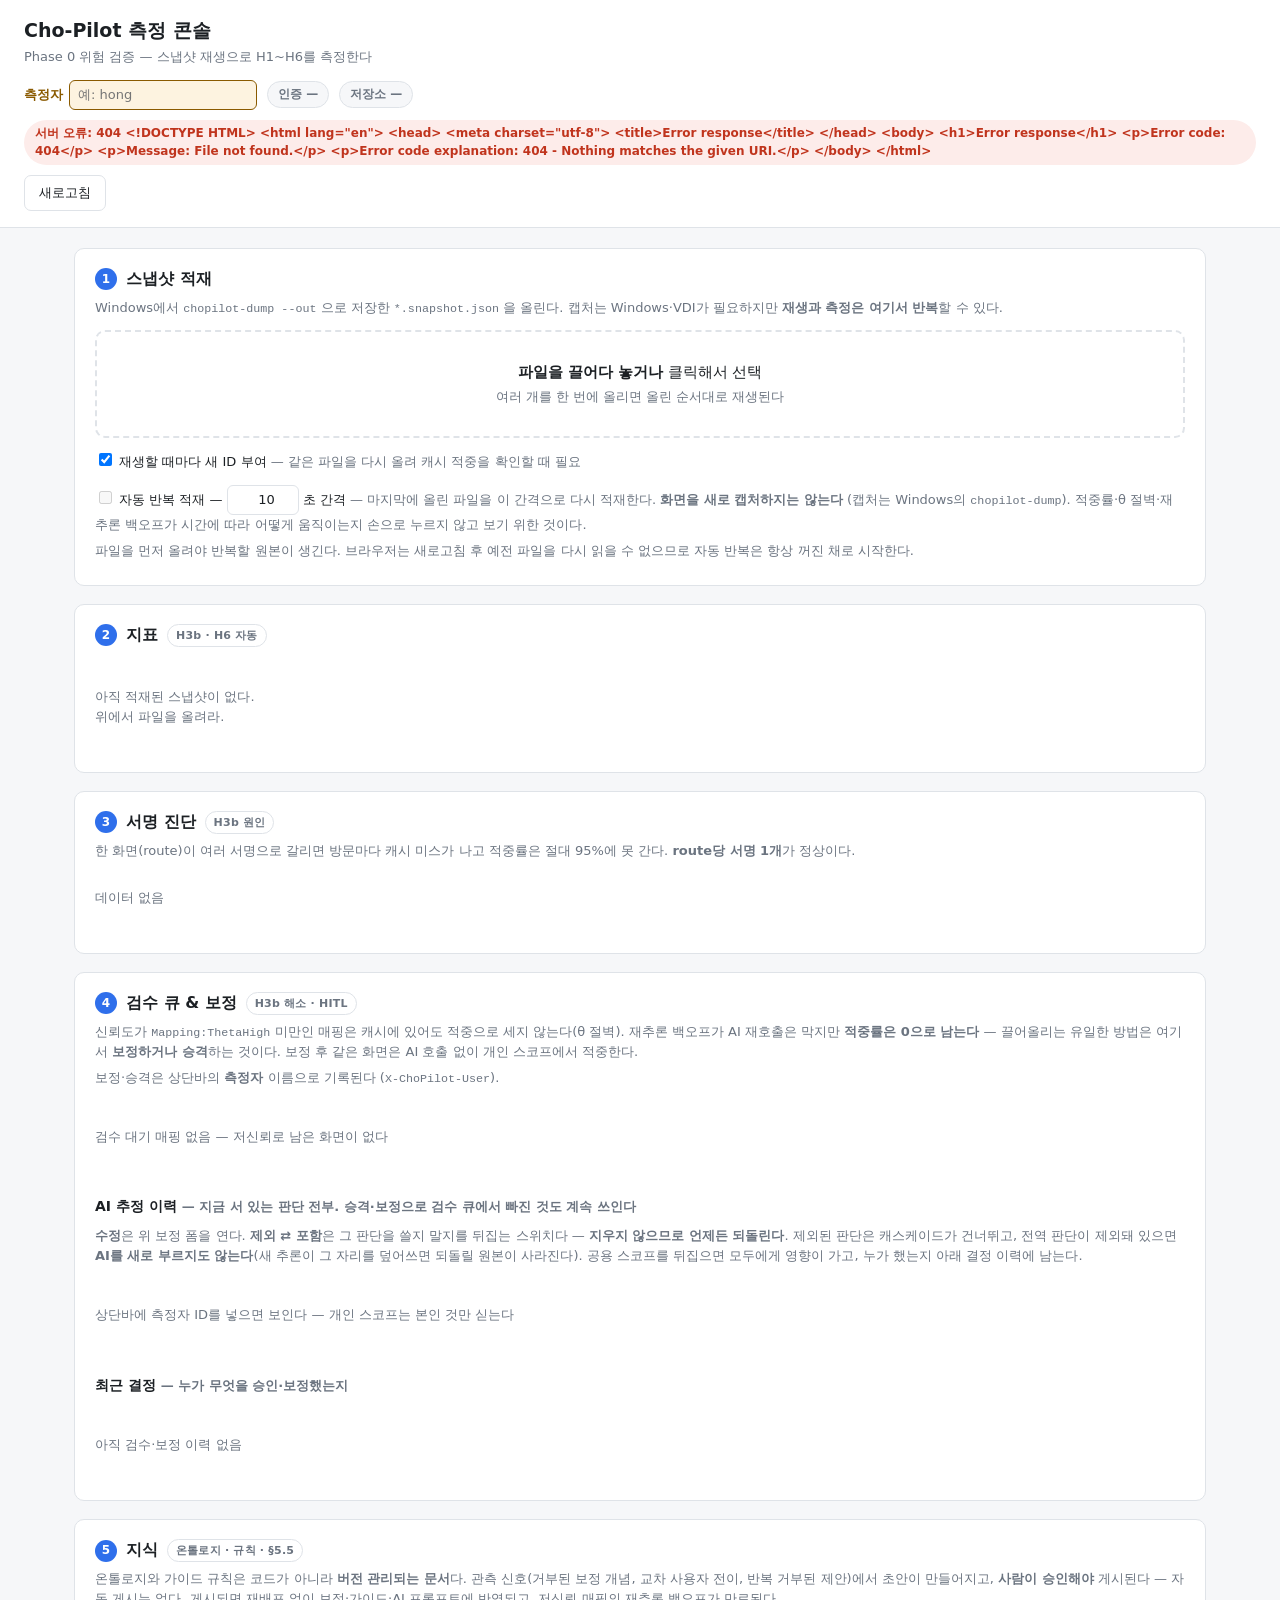
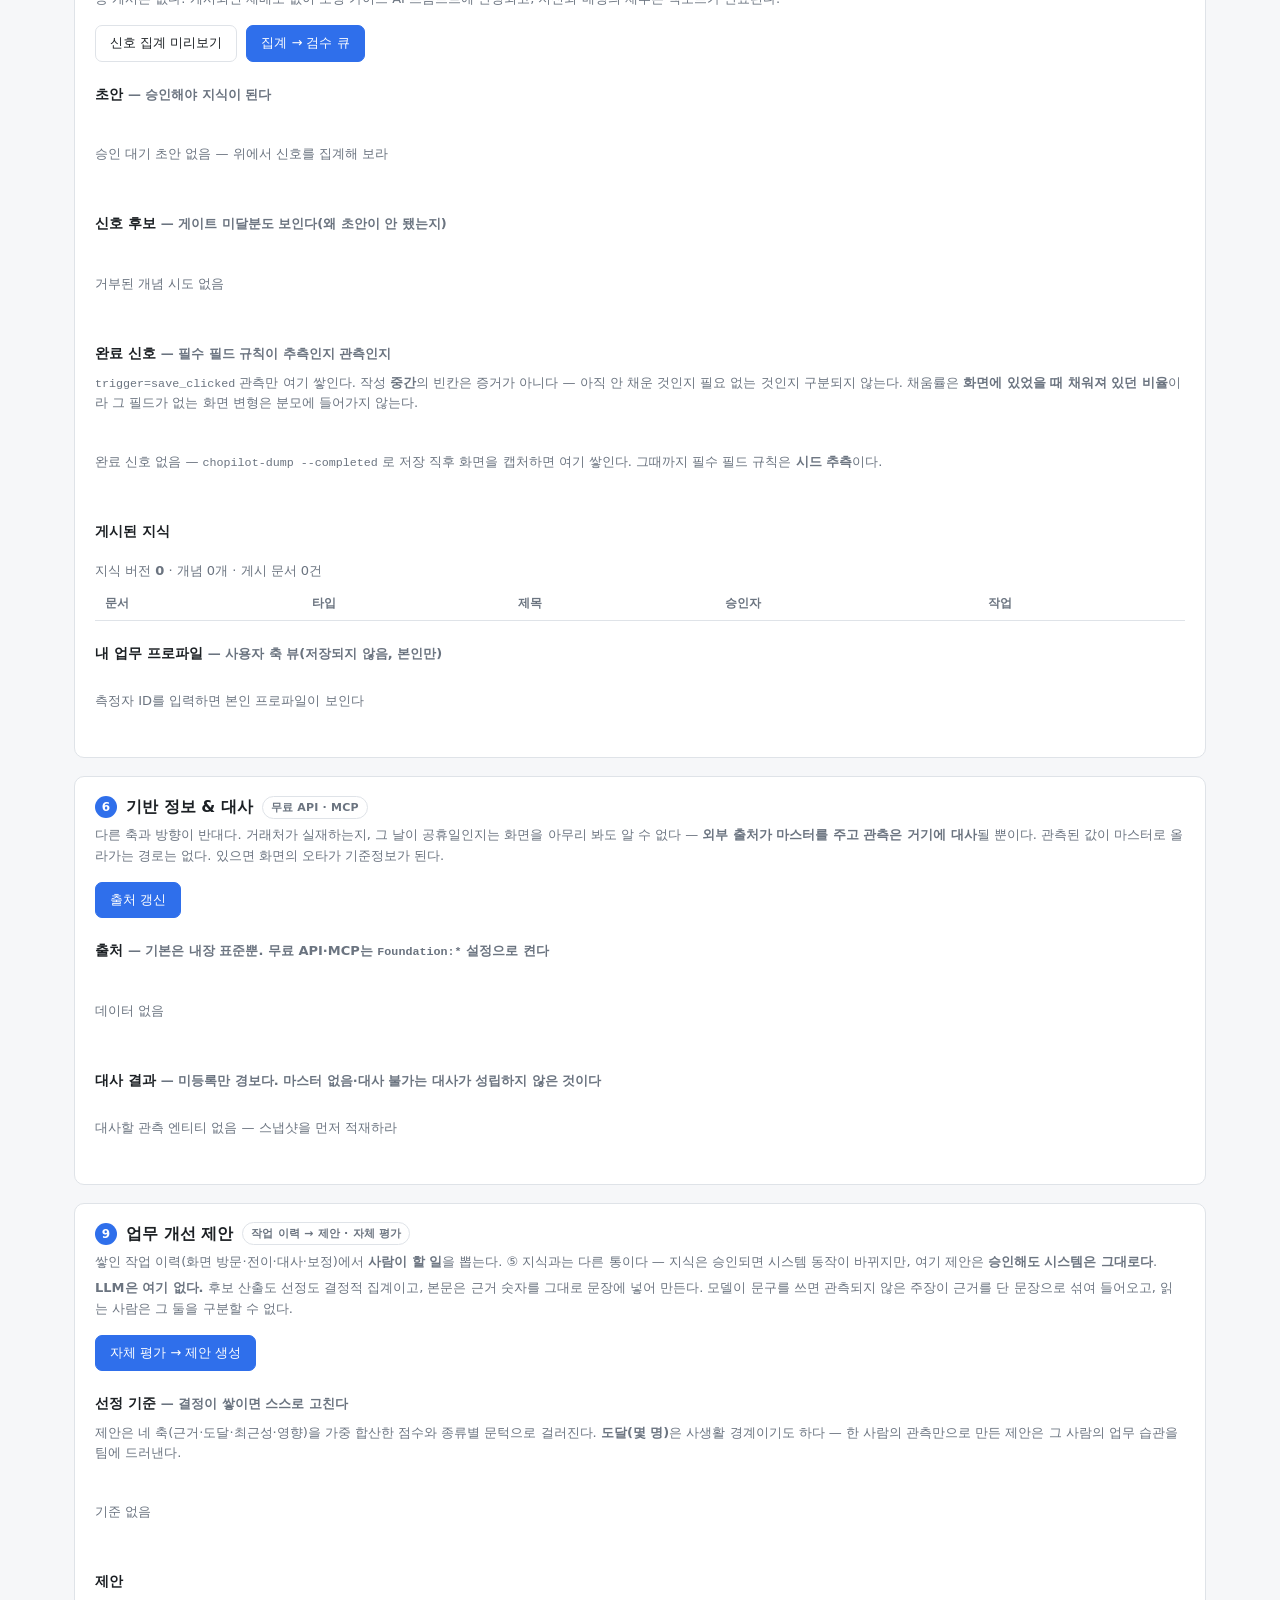
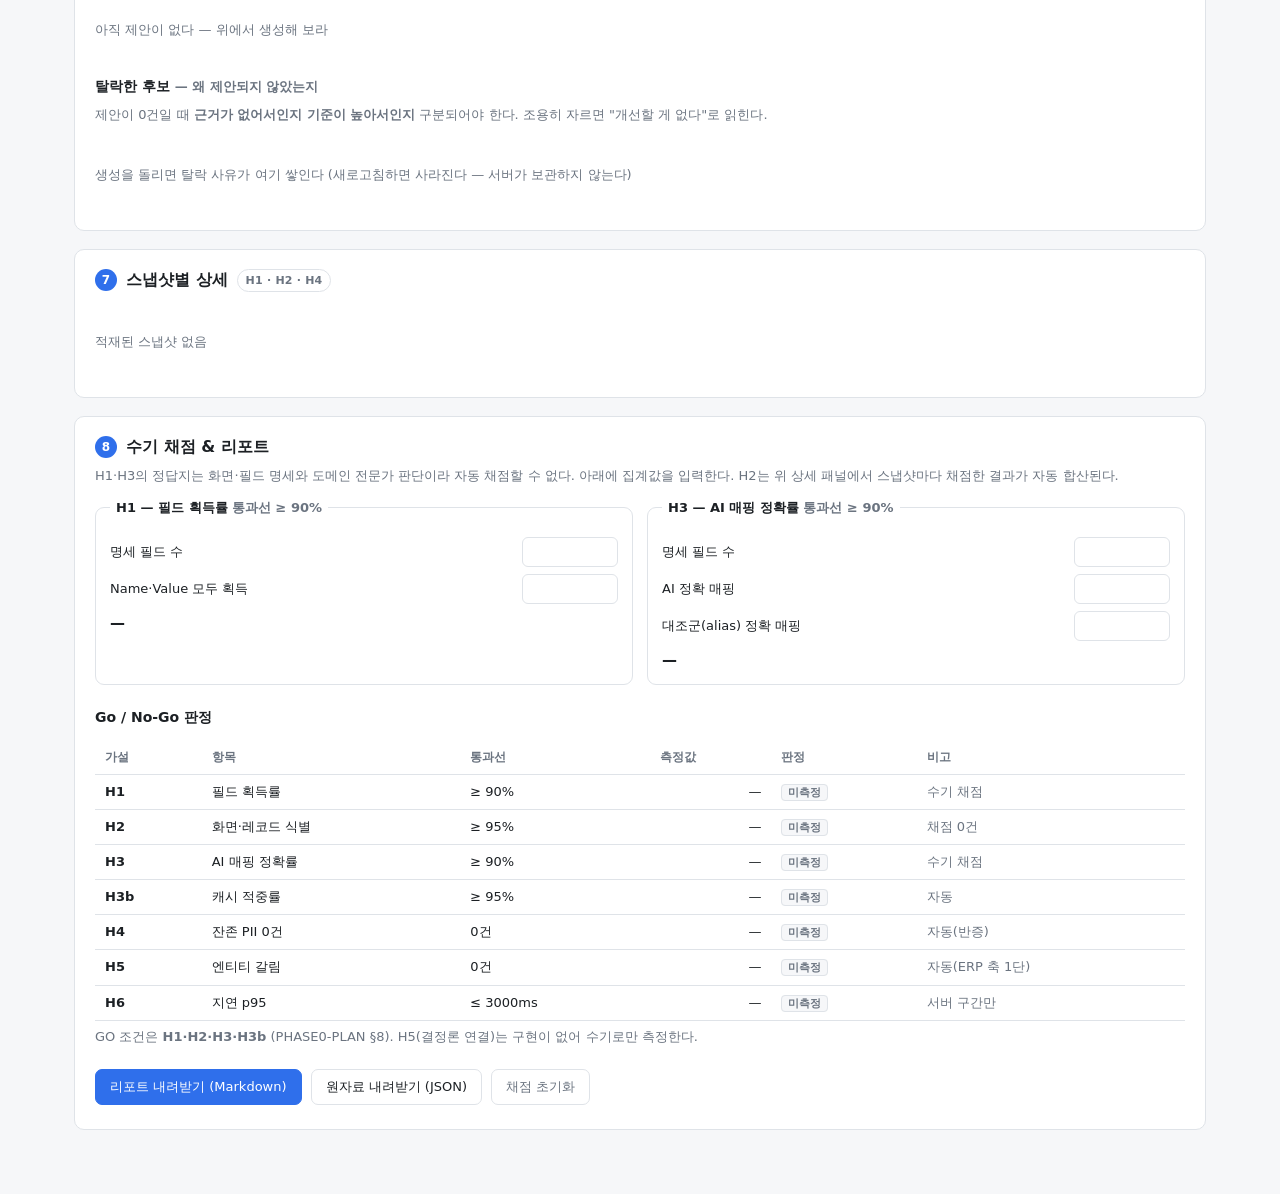
==== commit 85642da3: "작업 이력에서 업무 개선 제안을 뽑고, 기준을 스스로 고친다 AxisAggregator 는 이미 신호에서 지식 문서(온톨로지·규칙)를 만든다. 이건 다른 통이다 — 지식은 승인되면" ====
--- a/src/ChoPilot.Server/wwwroot/index.html
+++ b/src/ChoPilot.Server/wwwroot/index.html
@@ -172,6 +172,44 @@
     <div id="foundationReconcile"></div>
   </section>
 
+  <!-- ⑨ 업무 개선 제안 -->
+  <section class="card" id="s-proposals">
+    <h2><span class="step">9</span> 업무 개선 제안 <span class="tag">작업 이력 → 제안 · 자체 평가</span></h2>
+    <p class="hint">
+      쌓인 작업 이력(화면 방문·전이·대사·보정)에서 <strong>사람이 할 일</strong>을 뽑는다.
+      ⑤ 지식과는 다른 통이다 — 지식은 승인되면 시스템 동작이 바뀌지만, 여기 제안은
+      <strong>승인해도 시스템은 그대로다</strong>.
+    </p>
+    <p class="hint">
+      <strong>LLM은 여기 없다.</strong> 후보 산출도 선정도 결정적 집계이고, 본문은 근거 숫자를
+      그대로 문장에 넣어 만든다. 모델이 문구를 쓰면 관측되지 않은 주장이 근거를 단 문장으로
+      섞여 들어오고, 읽는 사람은 그 둘을 구분할 수 없다.
+    </p>
+
+    <div class="actions">
+      <button id="proposalGenerate" class="btn btn-primary">자체 평가 → 제안 생성</button>
+      <span id="proposalMsg" class="hint"></span>
+    </div>
+
+    <h3>선정 기준 <span class="hint">— 결정이 쌓이면 스스로 고친다</span></h3>
+    <p class="hint">
+      제안은 네 축(근거·도달·최근성·영향)을 가중 합산한 점수와 종류별 문턱으로 걸러진다.
+      <strong>도달(몇 명)</strong>은 사생활 경계이기도 하다 — 한 사람의 관측만으로 만든 제안은
+      그 사람의 업무 습관을 팀에 드러낸다.
+    </p>
+    <div id="proposalCriteria" class="table-scroll"></div>
+
+    <h3>제안</h3>
+    <div id="proposals"></div>
+
+    <h3>탈락한 후보 <span class="hint">— 왜 제안되지 않았는지</span></h3>
+    <p class="hint">
+      제안이 0건일 때 <strong>근거가 없어서인지 기준이 높아서인지</strong> 구분되어야 한다.
+      조용히 자르면 "개선할 게 없다"로 읽힌다.
+    </p>
+    <div id="proposalSkipped" class="table-scroll"></div>
+  </section>
+
   <!-- ⑦ 스냅샷 -->
   <section class="card" id="s-snapshots">
     <h2><span class="step">7</span> 스냅샷별 상세 <span class="tag">H1 · H2 · H4</span></h2>
--- a/src/ChoPilot.Server/wwwroot/styles.css
+++ b/src/ChoPilot.Server/wwwroot/styles.css
@@ -96,6 +96,17 @@
   border: 1px solid currentColor; border-radius: 8px;
   padding: 10px 12px; font-size: 13px; margin: 12px 0 0;
 }
+/* 제안 점수의 축별 분해. 총점만 보이면 왜 그 점수인지 되짚을 수 없다. */
+.dims { display: flex; flex-direction: column; gap: 4px; margin-top: 10px; }
+.dim {
+  display: grid; grid-template-columns: 52px 120px 92px 1fr;
+  align-items: center; gap: 8px; font-size: 12px;
+}
+.dim-name { color: var(--muted); }
+.dim-bar { height: 6px; background: var(--bg); border-radius: 3px; overflow: hidden; }
+.dim-bar > i { display: block; height: 100%; background: var(--accent); }
+.dim-val { font-family: var(--mono); }
+
 /* 제외된 추정 — 지워졌지만 이력에는 남는다. 살아 있는 행과 눈으로 구별되어야 한다. */
 .row-gone > td { opacity: .62; }
 
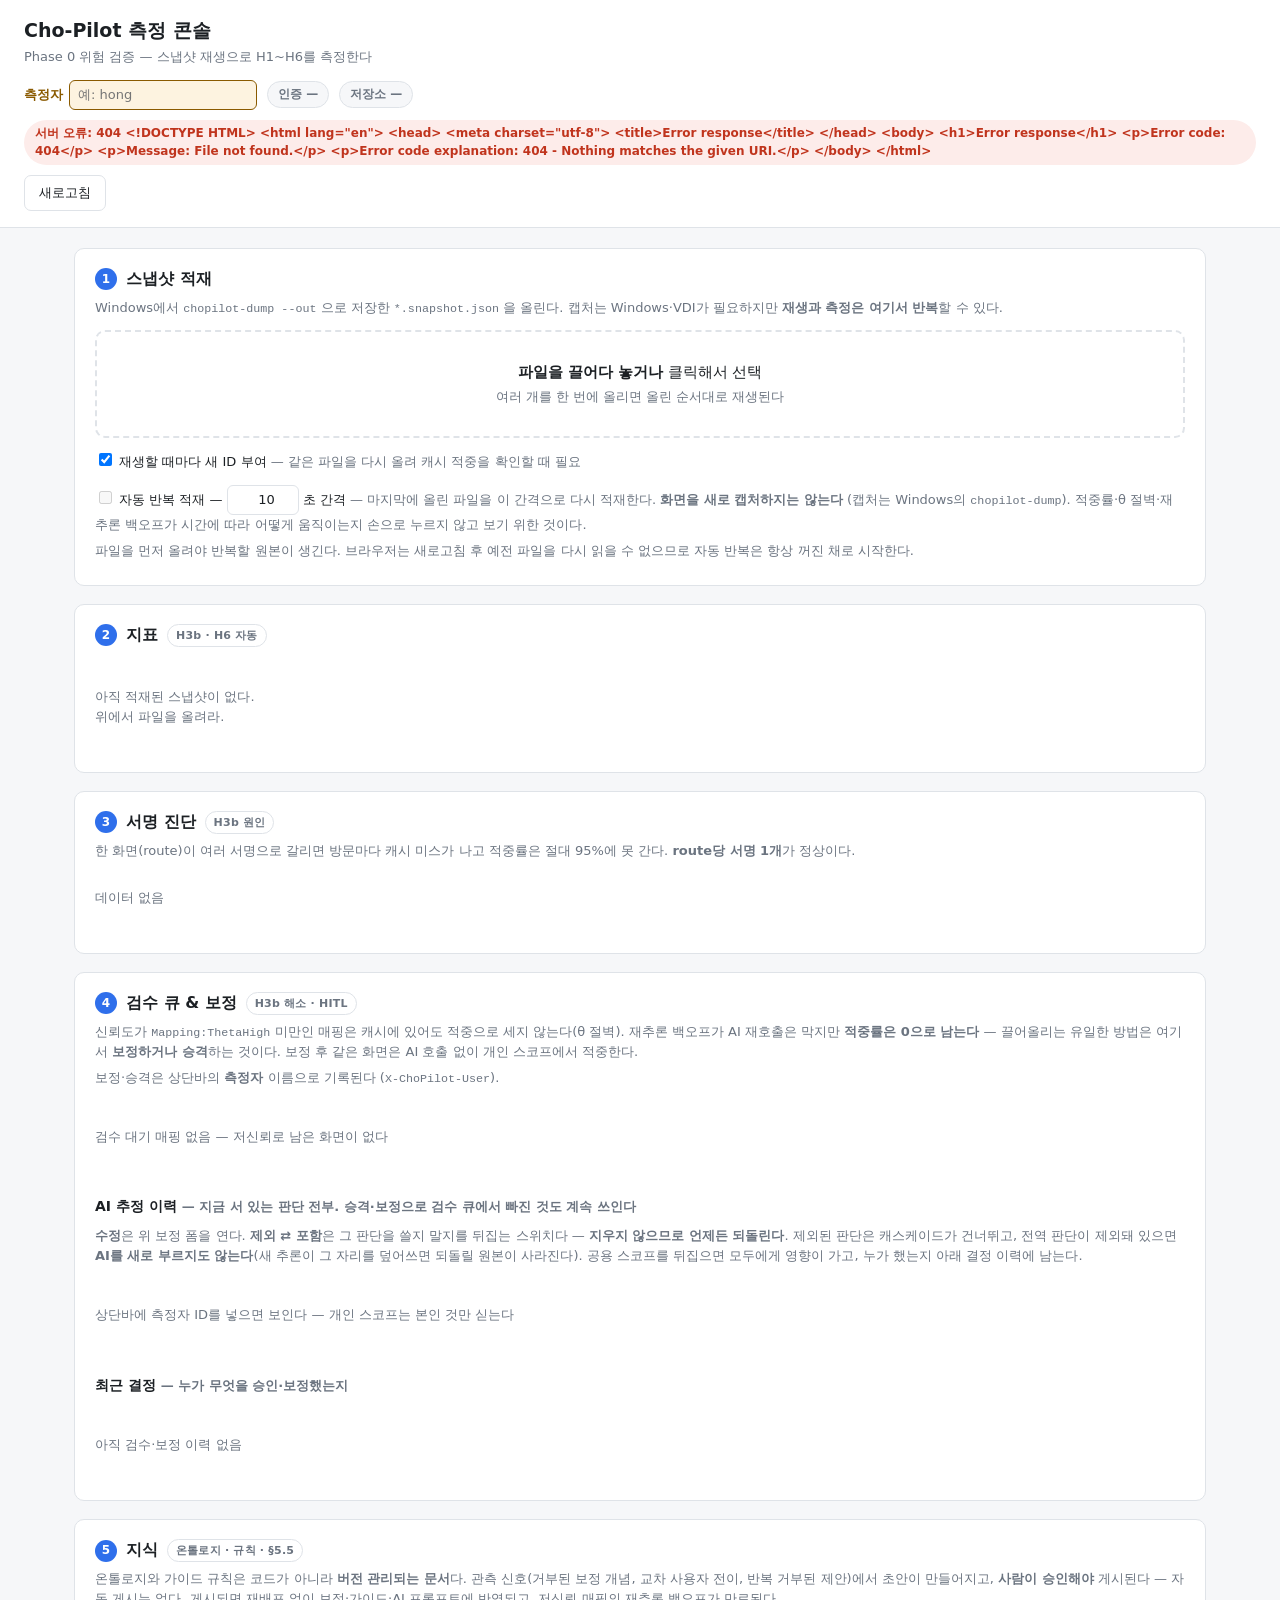
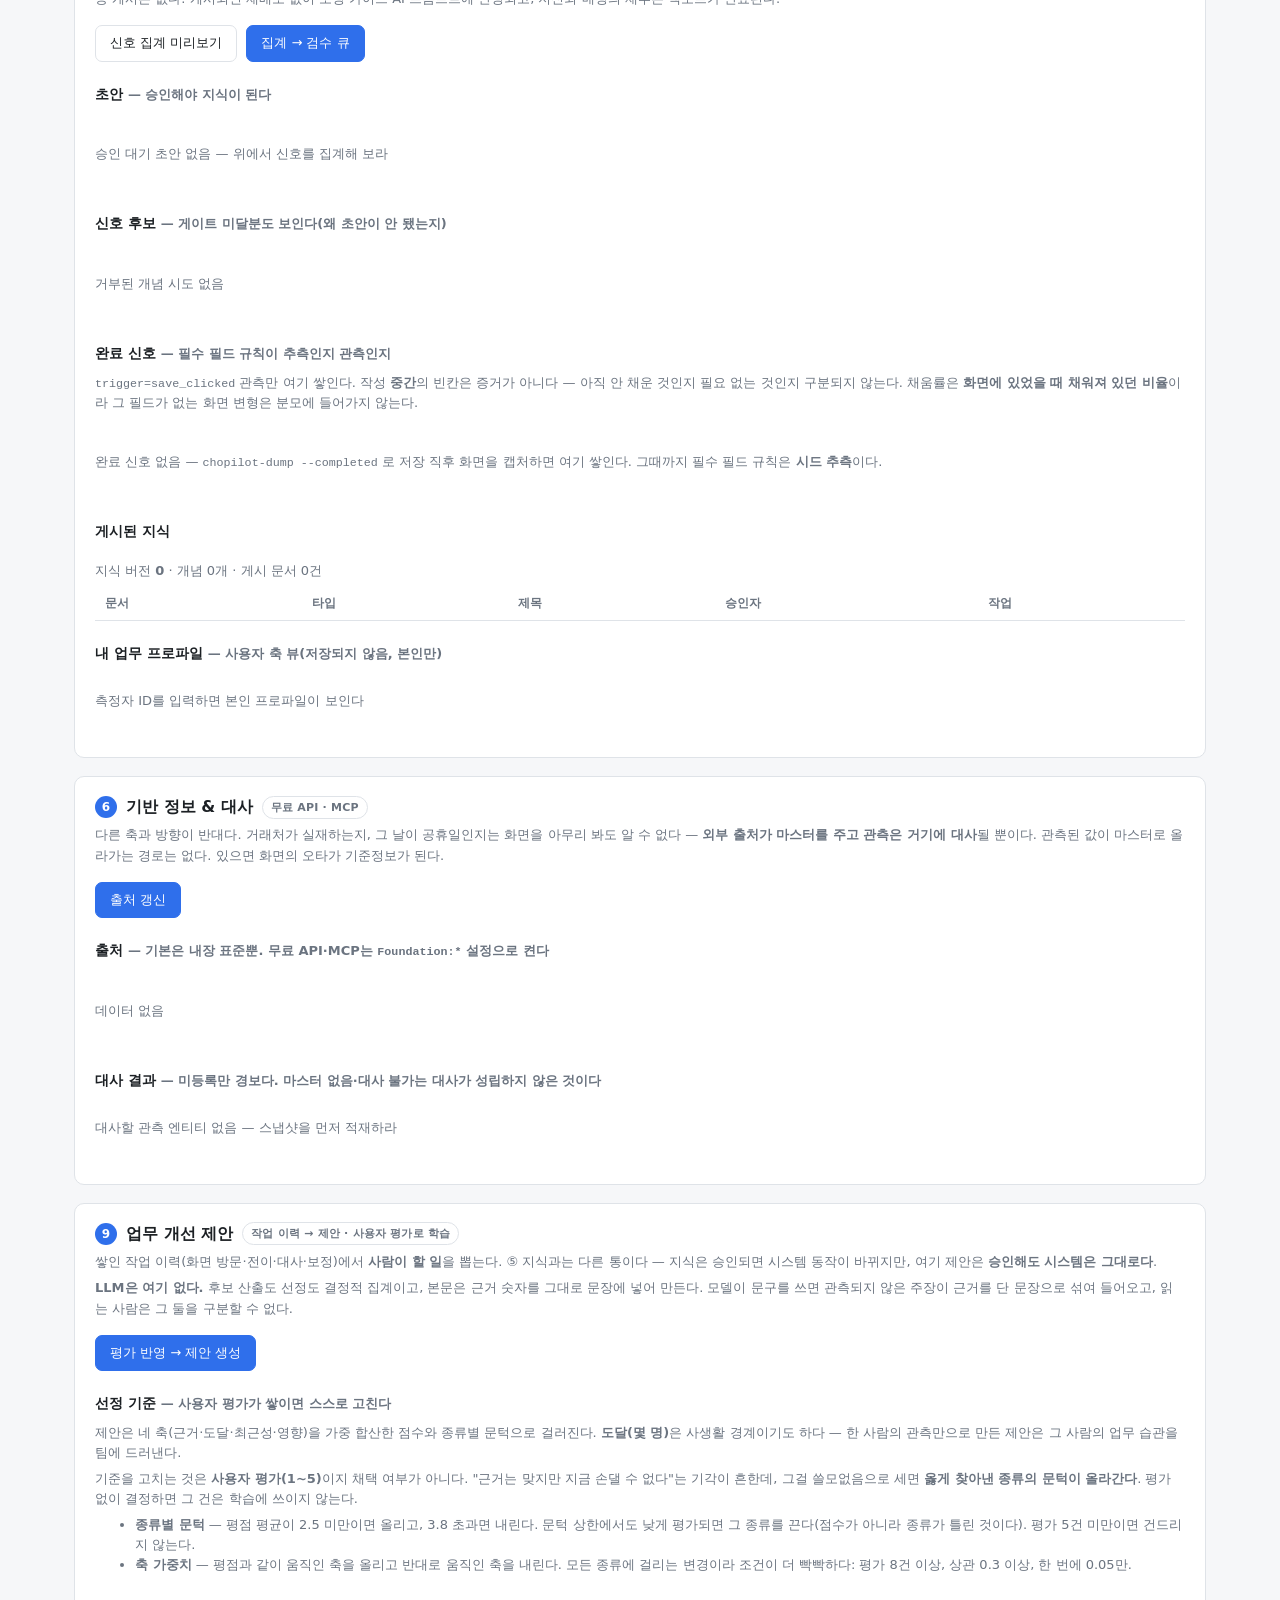
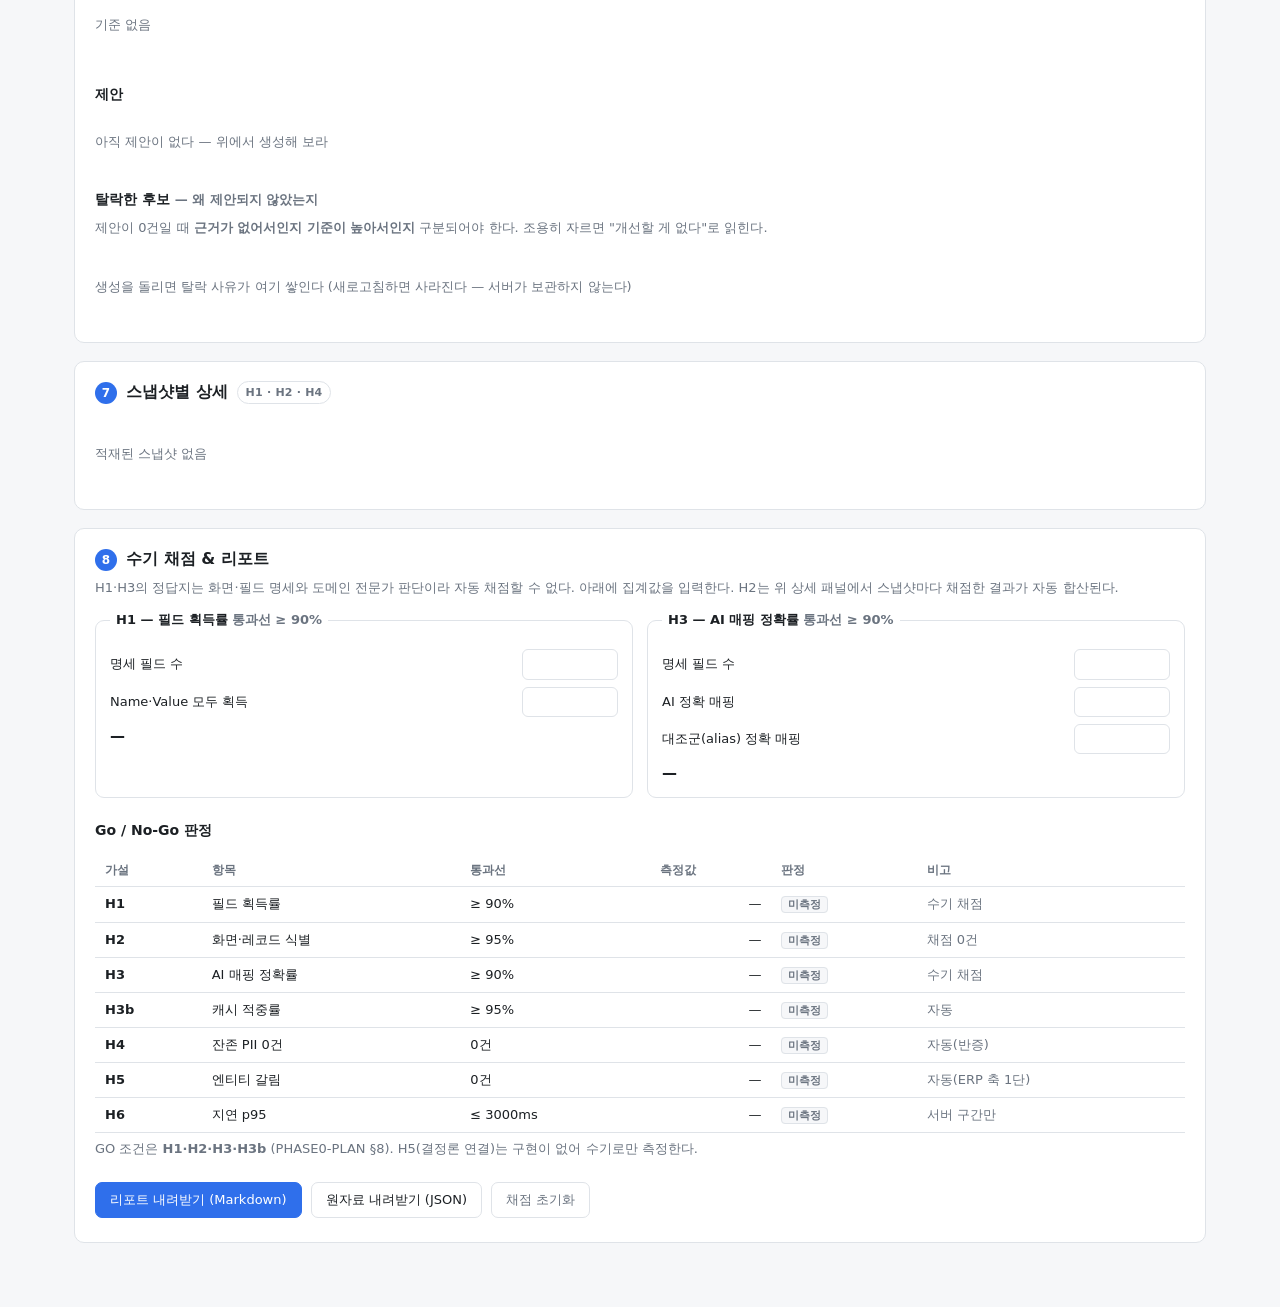
==== commit 7c18a7cd: "기준을 고치는 입력을 채택 여부에서 사용자 평가로 바꾼다 앞 커밋은 채택률로 기준을 고쳤다. "근거는 맞지만 지금 손댈 수 없다"는 기각이 흔한데 그걸 쓸모없음으로 세면 옳게 찾아" ====
--- a/src/ChoPilot.Server/wwwroot/index.html
+++ b/src/ChoPilot.Server/wwwroot/index.html
@@ -174,7 +174,7 @@
 
   <!-- ⑨ 업무 개선 제안 -->
   <section class="card" id="s-proposals">
-    <h2><span class="step">9</span> 업무 개선 제안 <span class="tag">작업 이력 → 제안 · 자체 평가</span></h2>
+    <h2><span class="step">9</span> 업무 개선 제안 <span class="tag">작업 이력 → 제안 · 사용자 평가로 학습</span></h2>
     <p class="hint">
       쌓인 작업 이력(화면 방문·전이·대사·보정)에서 <strong>사람이 할 일</strong>을 뽑는다.
       ⑤ 지식과는 다른 통이다 — 지식은 승인되면 시스템 동작이 바뀌지만, 여기 제안은
@@ -187,16 +187,29 @@
     </p>
 
     <div class="actions">
-      <button id="proposalGenerate" class="btn btn-primary">자체 평가 → 제안 생성</button>
+      <button id="proposalGenerate" class="btn btn-primary">평가 반영 → 제안 생성</button>
       <span id="proposalMsg" class="hint"></span>
     </div>
 
-    <h3>선정 기준 <span class="hint">— 결정이 쌓이면 스스로 고친다</span></h3>
+    <h3>선정 기준 <span class="hint">— 사용자 평가가 쌓이면 스스로 고친다</span></h3>
     <p class="hint">
       제안은 네 축(근거·도달·최근성·영향)을 가중 합산한 점수와 종류별 문턱으로 걸러진다.
       <strong>도달(몇 명)</strong>은 사생활 경계이기도 하다 — 한 사람의 관측만으로 만든 제안은
       그 사람의 업무 습관을 팀에 드러낸다.
     </p>
+    <p class="hint">
+      기준을 고치는 것은 <strong>사용자 평가(1~5)</strong>이지 채택 여부가 아니다.
+      "근거는 맞지만 지금 손댈 수 없다"는 기각이 흔한데, 그걸 쓸모없음으로 세면
+      <strong>옳게 찾아낸 종류의 문턱이 올라간다</strong>. 평가 없이 결정하면 그 건은 학습에 쓰이지 않는다.
+    </p>
+    <ul class="hint">
+      <li><strong>종류별 문턱</strong> — 평점 평균이 2.5 미만이면 올리고, 3.8 초과면 내린다.
+        문턱 상한에서도 낮게 평가되면 그 종류를 끈다(점수가 아니라 종류가 틀린 것이다).
+        평가 5건 미만이면 건드리지 않는다.</li>
+      <li><strong>축 가중치</strong> — 평점과 같이 움직인 축을 올리고 반대로 움직인 축을 내린다.
+        모든 종류에 걸리는 변경이라 조건이 더 빡빡하다: 평가 8건 이상, 상관 0.3 이상,
+        한 번에 0.05만.</li>
+    </ul>
     <div id="proposalCriteria" class="table-scroll"></div>
 
     <h3>제안</h3>
--- a/src/ChoPilot.Server/wwwroot/styles.css
+++ b/src/ChoPilot.Server/wwwroot/styles.css
@@ -245,3 +245,7 @@
 }
 .score { display: block; margin-top: 8px; font-size: 15px; font-weight: 650; }
 .actions { display: flex; flex-wrap: wrap; gap: 9px; margin-top: 16px; }
+
+/* 제안 평가 — 결정 버튼 바로 옆에 둔다. 다른 화면으로 물으면 평가가 비는 일이 잦다. */
+.rating { display: inline-flex; align-items: center; gap: 6px; font-size: 12px; color: var(--muted); }
+.rating select.text { min-width: 0; font-size: 12px; }
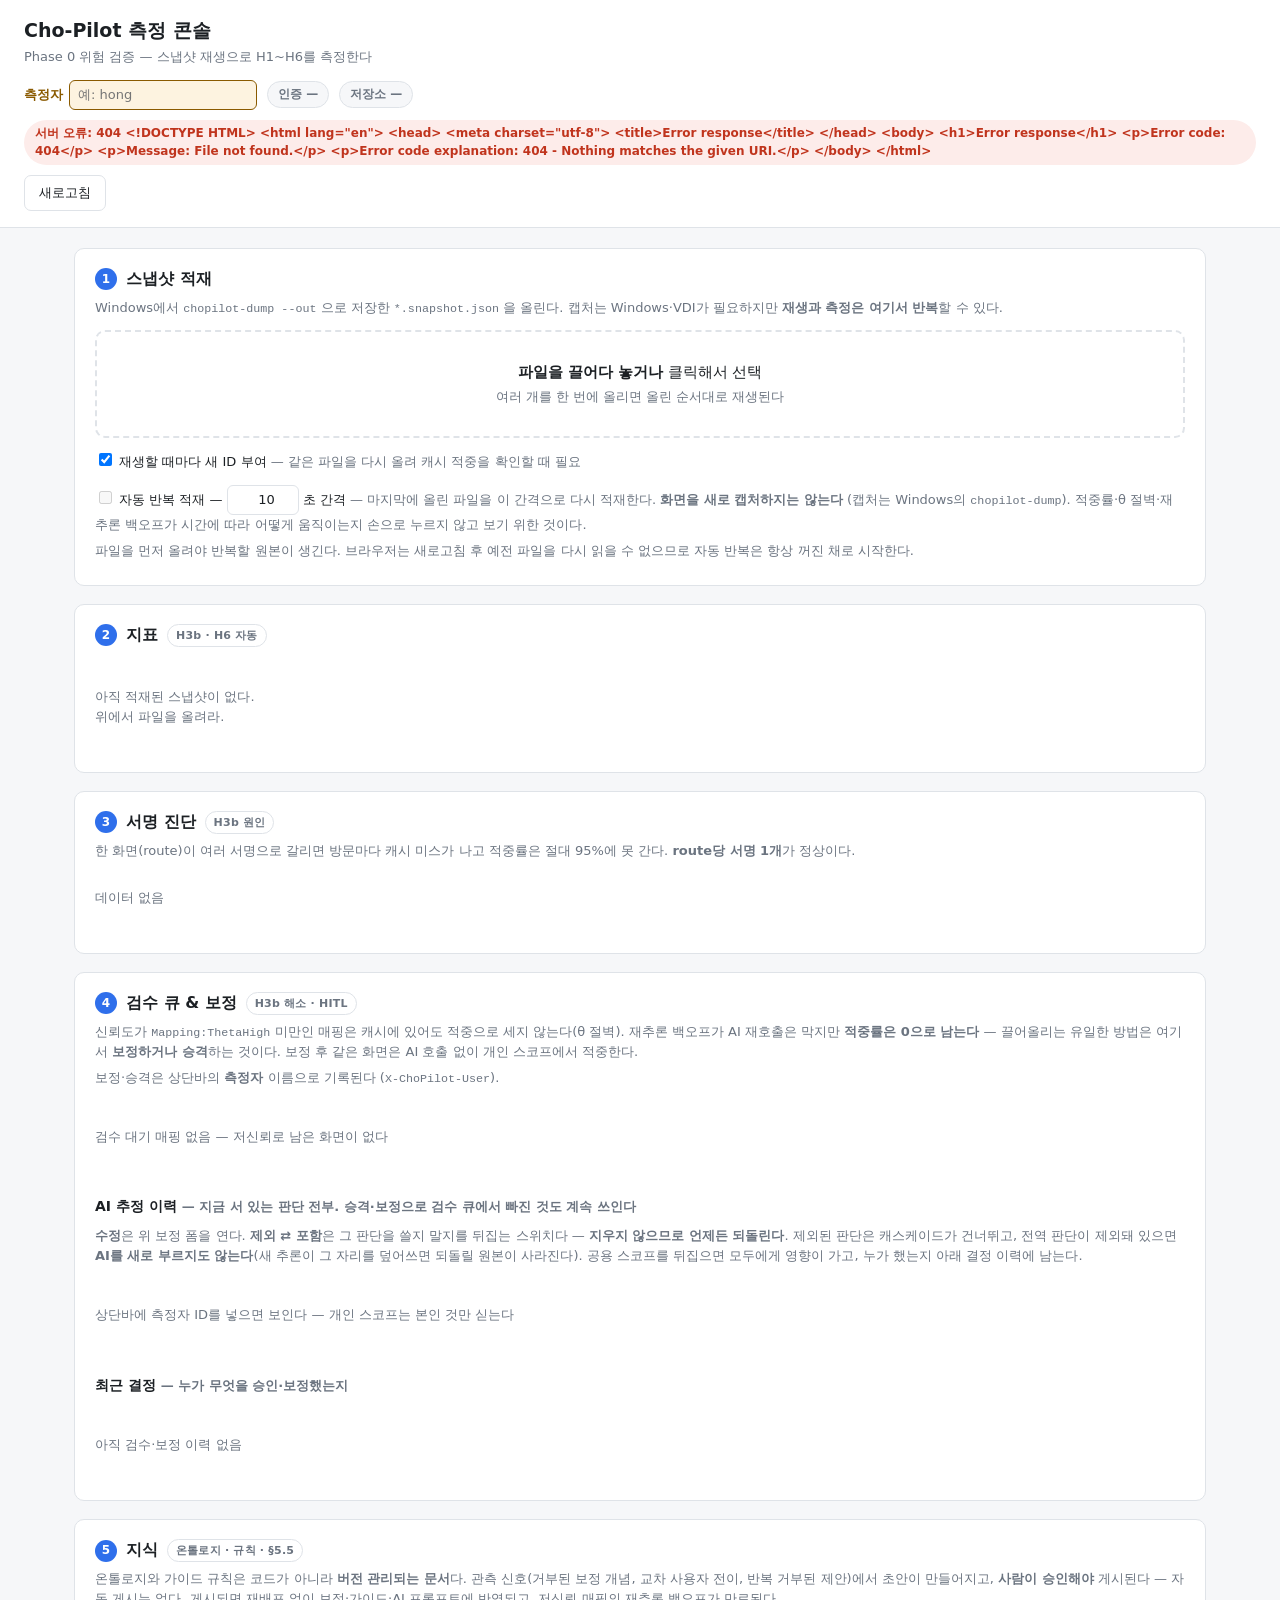
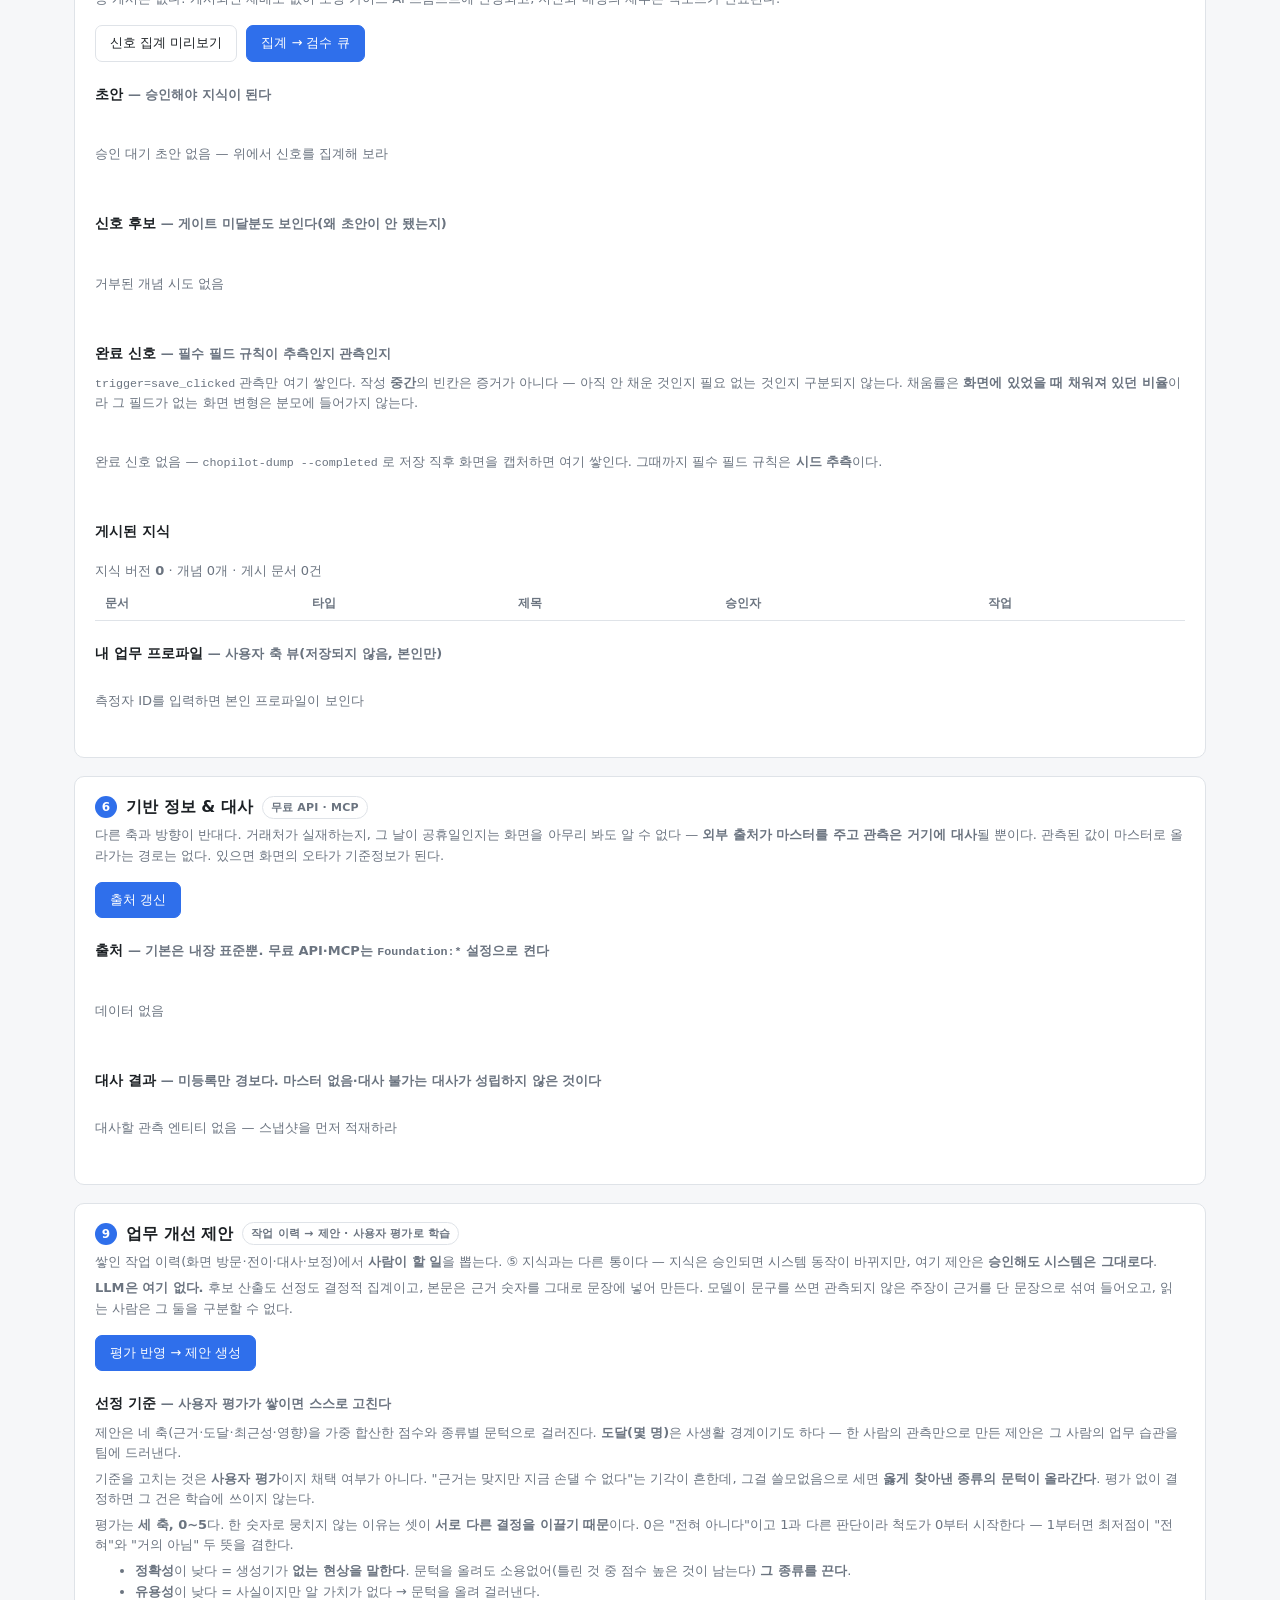
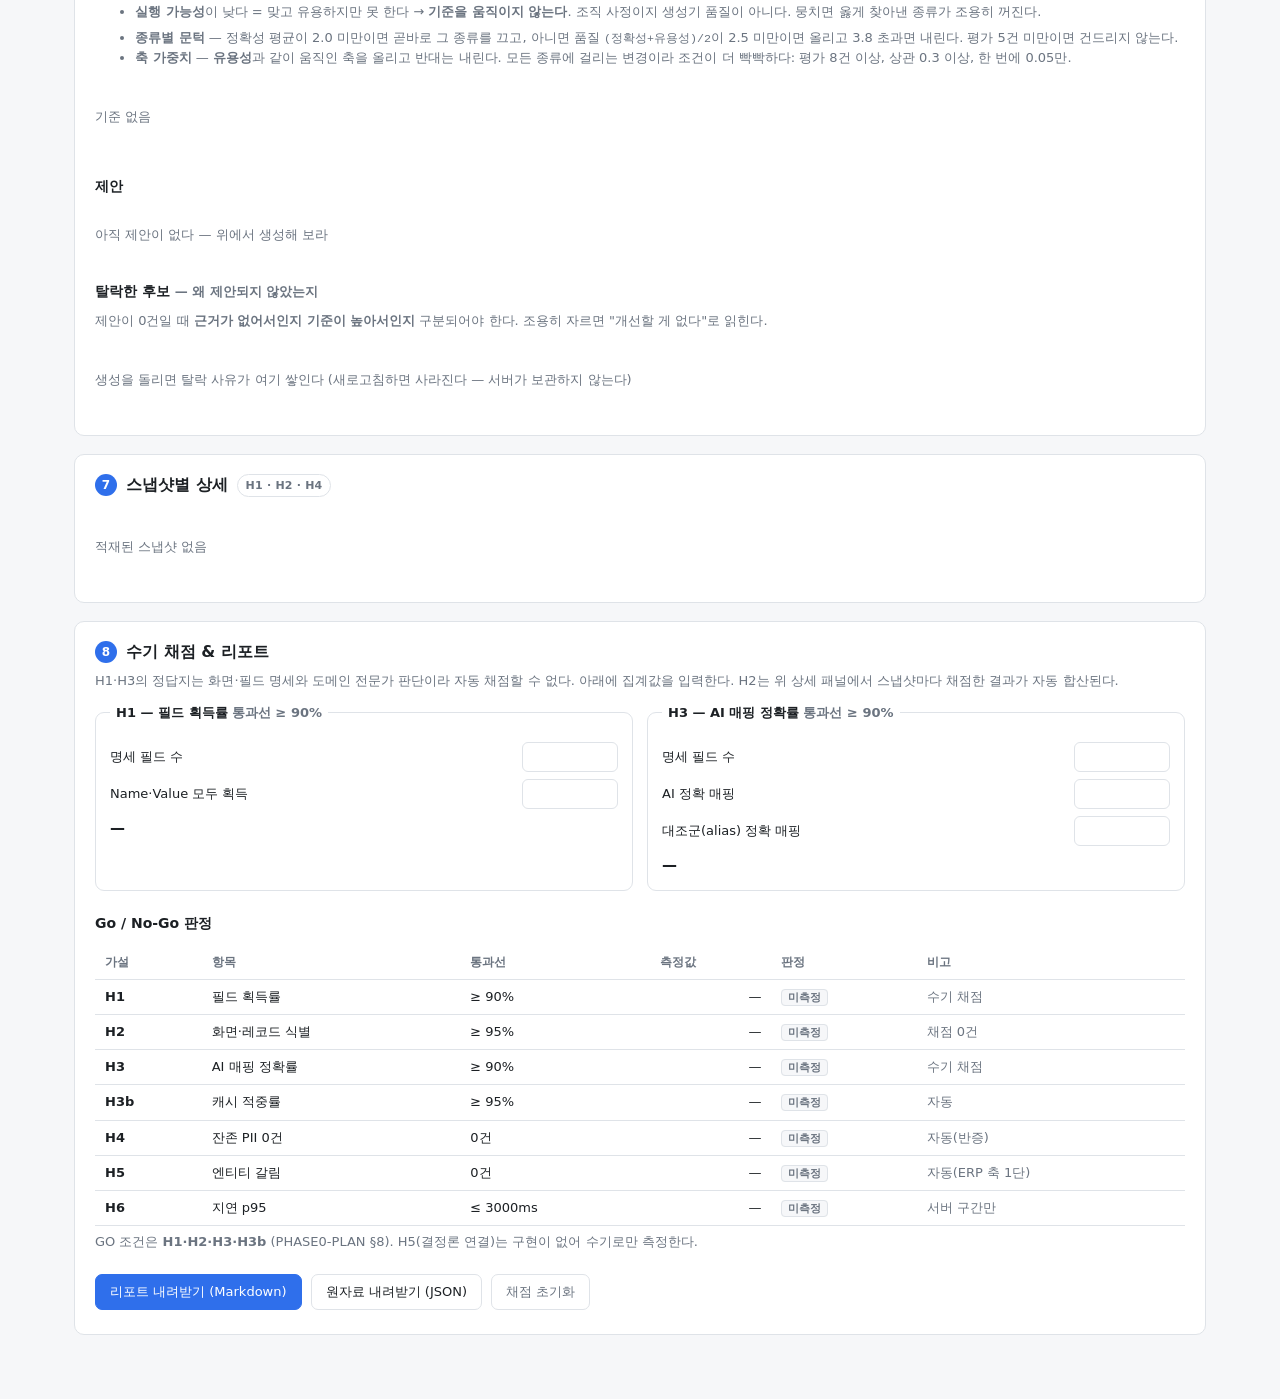
==== commit e9bdb0c1: "평가를 세 축으로 나누고 척도를 0부터로 잡는다 한 숫자로 뭉쳐 있으면 서로 다른 세 가지 판단이 같은 값이 된다. 실측으로 드러난 자리: 정확성 1 · 유용성 4 는 품질 2.5" ====
--- a/src/ChoPilot.Server/wwwroot/index.html
+++ b/src/ChoPilot.Server/wwwroot/index.html
@@ -198,17 +198,29 @@
       그 사람의 업무 습관을 팀에 드러낸다.
     </p>
     <p class="hint">
-      기준을 고치는 것은 <strong>사용자 평가(1~5)</strong>이지 채택 여부가 아니다.
+      기준을 고치는 것은 <strong>사용자 평가</strong>이지 채택 여부가 아니다.
       "근거는 맞지만 지금 손댈 수 없다"는 기각이 흔한데, 그걸 쓸모없음으로 세면
       <strong>옳게 찾아낸 종류의 문턱이 올라간다</strong>. 평가 없이 결정하면 그 건은 학습에 쓰이지 않는다.
     </p>
+    <p class="hint">
+      평가는 <strong>세 축, 0~5</strong>다. 한 숫자로 뭉치지 않는 이유는 셋이
+      <strong>서로 다른 결정을 이끌기 때문</strong>이다. 0은 "전혀 아니다"이고 1과 다른 판단이라
+      척도가 0부터 시작한다 — 1부터면 최저점이 "전혀"와 "거의 아님" 두 뜻을 겸한다.
+    </p>
     <ul class="hint">
-      <li><strong>종류별 문턱</strong> — 평점 평균이 2.5 미만이면 올리고, 3.8 초과면 내린다.
-        문턱 상한에서도 낮게 평가되면 그 종류를 끈다(점수가 아니라 종류가 틀린 것이다).
+      <li><strong>정확성</strong>이 낮다 = 생성기가 <strong>없는 현상을 말한다</strong>.
+        문턱을 올려도 소용없어(틀린 것 중 점수 높은 것이 남는다) <strong>그 종류를 끈다</strong>.</li>
+      <li><strong>유용성</strong>이 낮다 = 사실이지만 알 가치가 없다 → 문턱을 올려 걸러낸다.</li>
+      <li><strong>실행 가능성</strong>이 낮다 = 맞고 유용하지만 못 한다 →
+        <strong>기준을 움직이지 않는다</strong>. 조직 사정이지 생성기 품질이 아니다.
+        뭉치면 옳게 찾아낸 종류가 조용히 꺼진다.</li>
+    </ul>
+    <ul class="hint">
+      <li><strong>종류별 문턱</strong> — 정확성 평균이 2.0 미만이면 곧바로 그 종류를 끄고,
+        아니면 품질 <code>(정확성+유용성)/2</code>이 2.5 미만이면 올리고 3.8 초과면 내린다.
         평가 5건 미만이면 건드리지 않는다.</li>
-      <li><strong>축 가중치</strong> — 평점과 같이 움직인 축을 올리고 반대로 움직인 축을 내린다.
-        모든 종류에 걸리는 변경이라 조건이 더 빡빡하다: 평가 8건 이상, 상관 0.3 이상,
-        한 번에 0.05만.</li>
+      <li><strong>축 가중치</strong> — <strong>유용성</strong>과 같이 움직인 축을 올리고 반대는 내린다.
+        모든 종류에 걸리는 변경이라 조건이 더 빡빡하다: 평가 8건 이상, 상관 0.3 이상, 한 번에 0.05만.</li>
     </ul>
     <div id="proposalCriteria" class="table-scroll"></div>
 
--- a/src/ChoPilot.Server/wwwroot/styles.css
+++ b/src/ChoPilot.Server/wwwroot/styles.css
@@ -249,3 +249,4 @@
 /* 제안 평가 — 결정 버튼 바로 옆에 둔다. 다른 화면으로 물으면 평가가 비는 일이 잦다. */
 .rating { display: inline-flex; align-items: center; gap: 6px; font-size: 12px; color: var(--muted); }
 .rating select.text { min-width: 0; font-size: 12px; }
+.rating-group { display: inline-flex; flex-wrap: wrap; align-items: center; gap: 10px; }
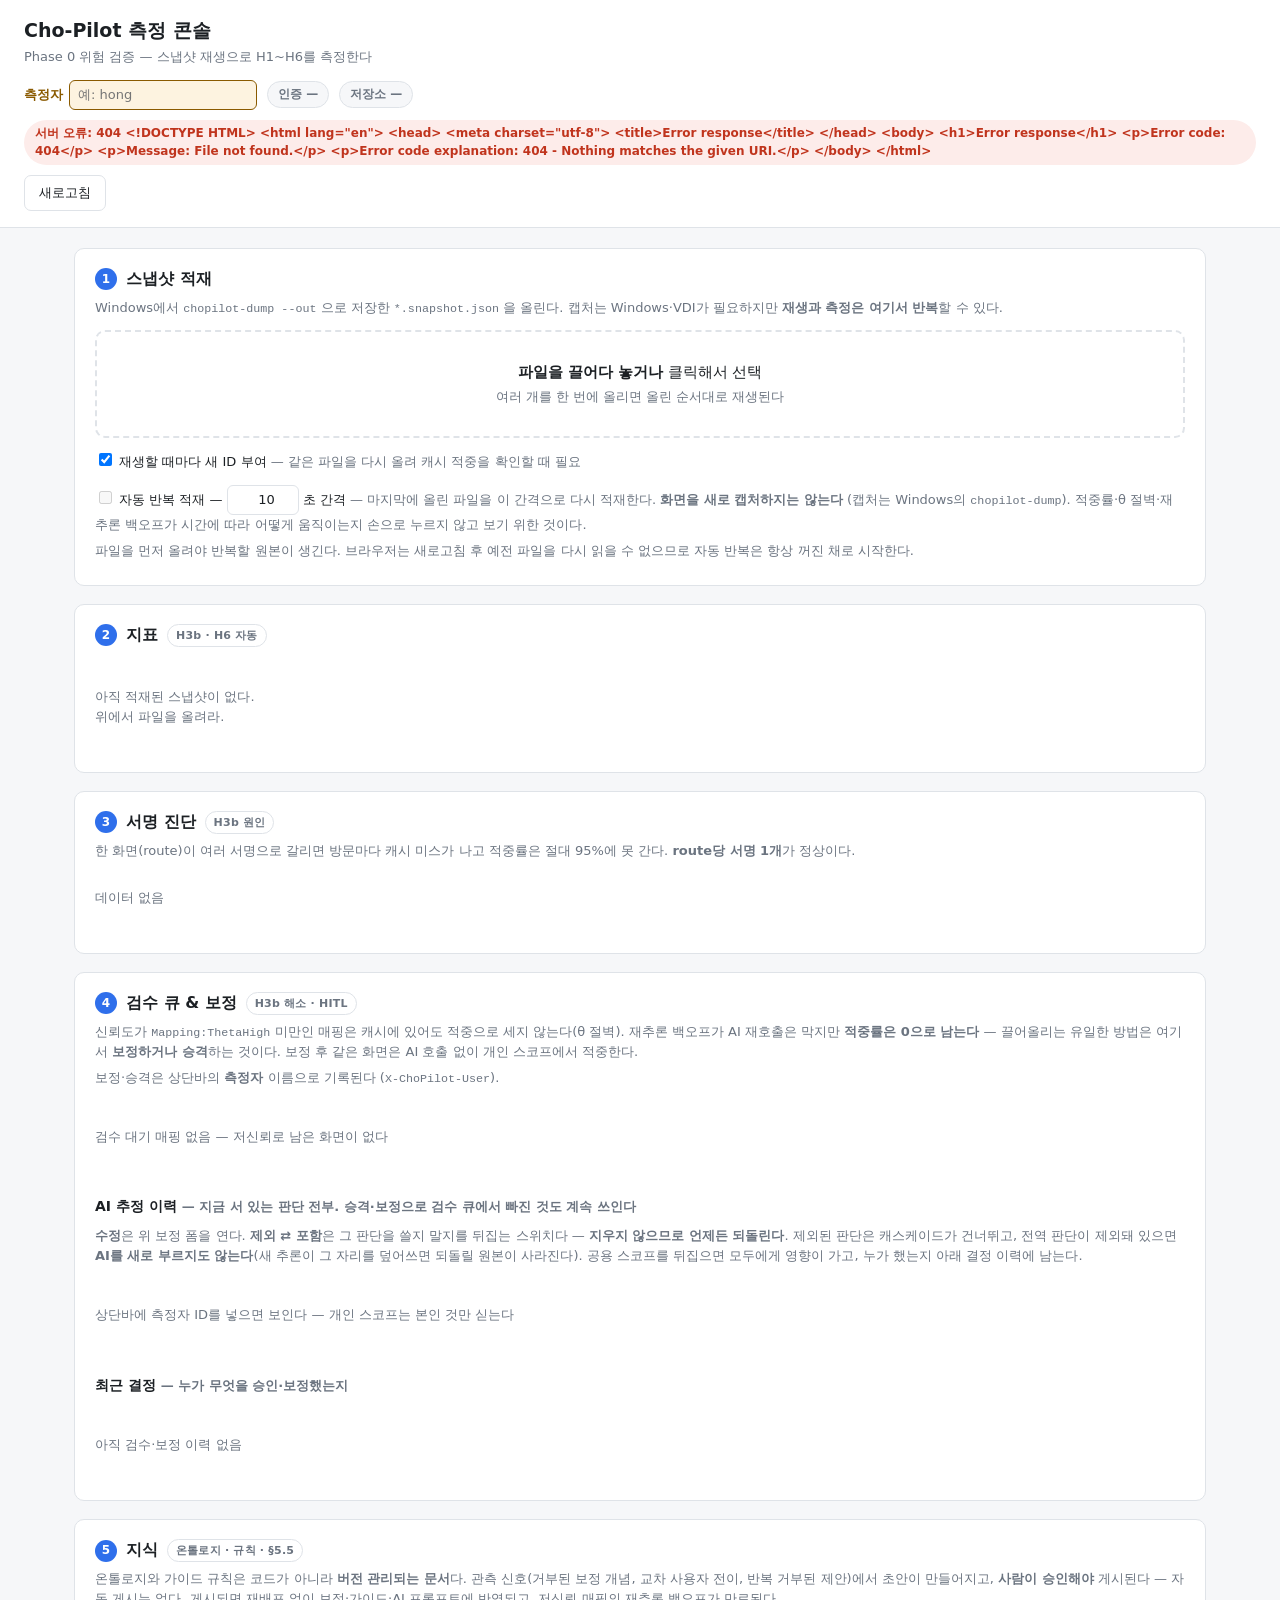
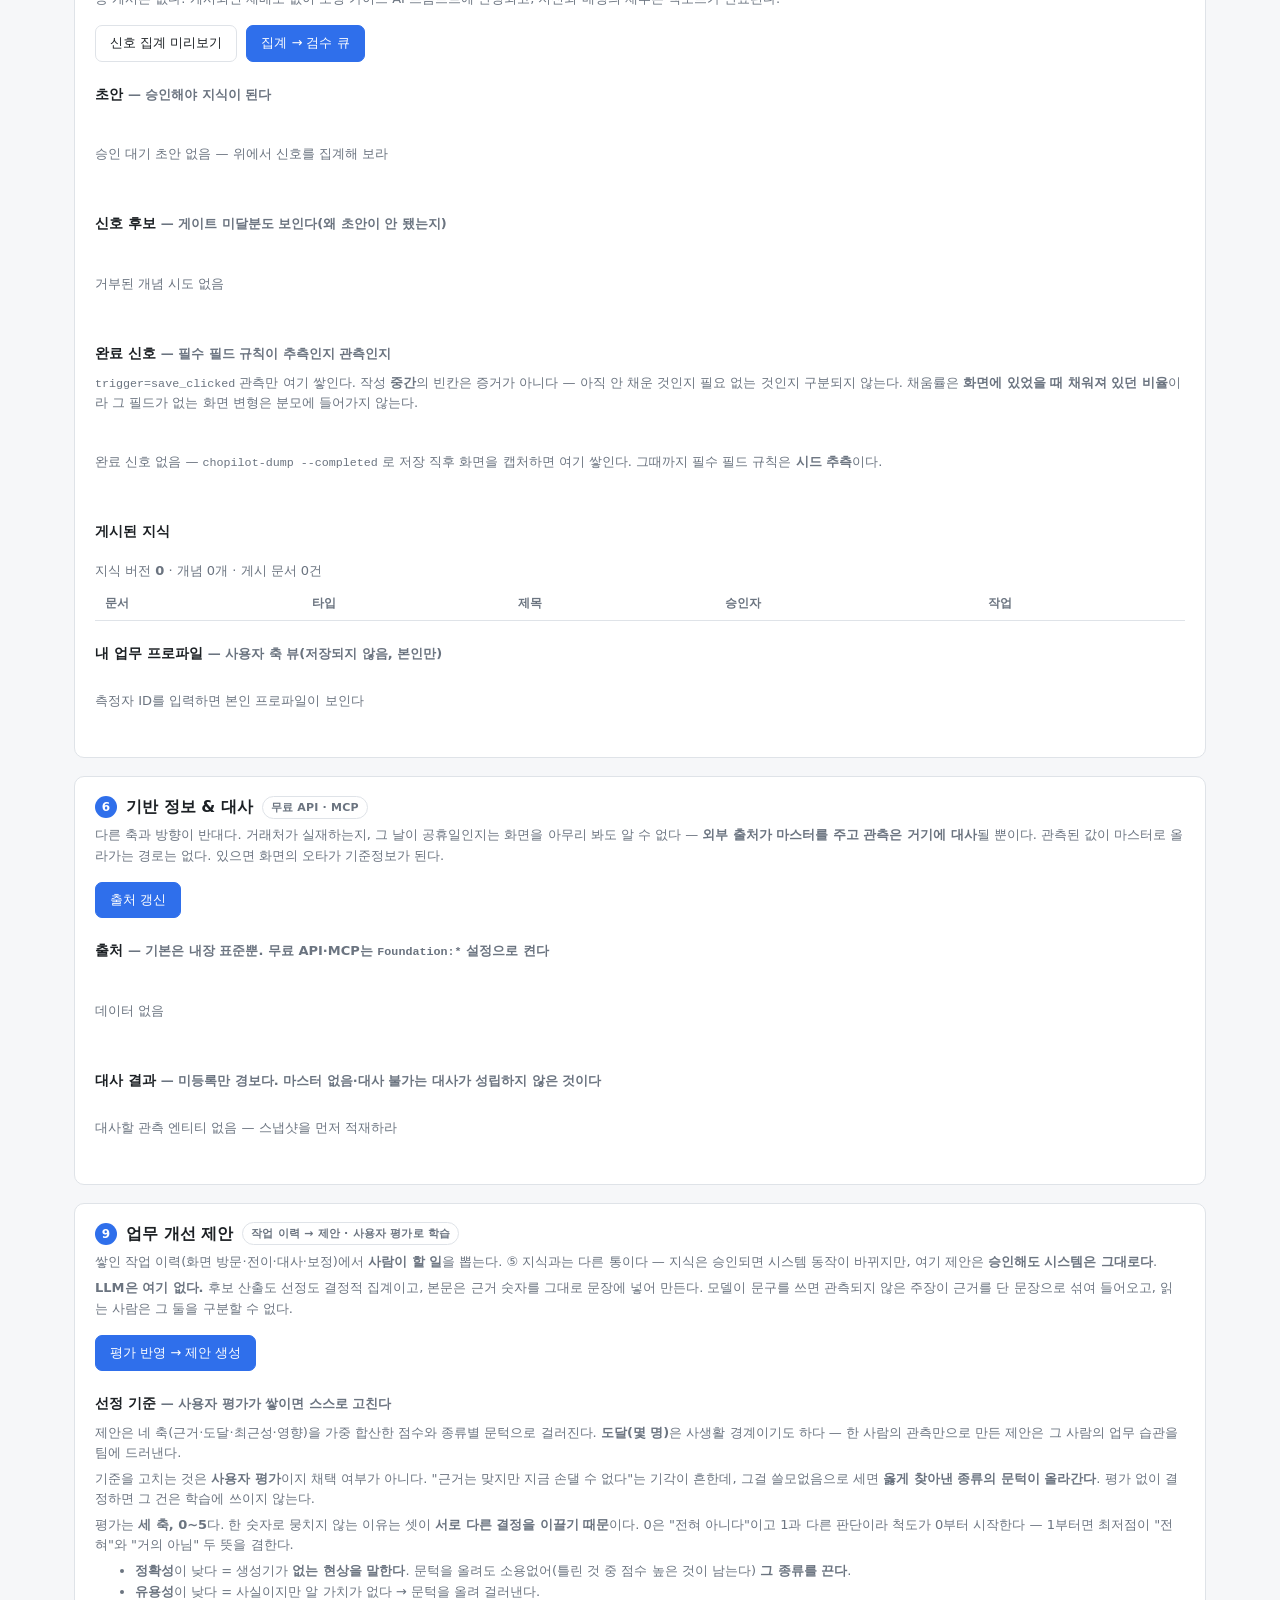
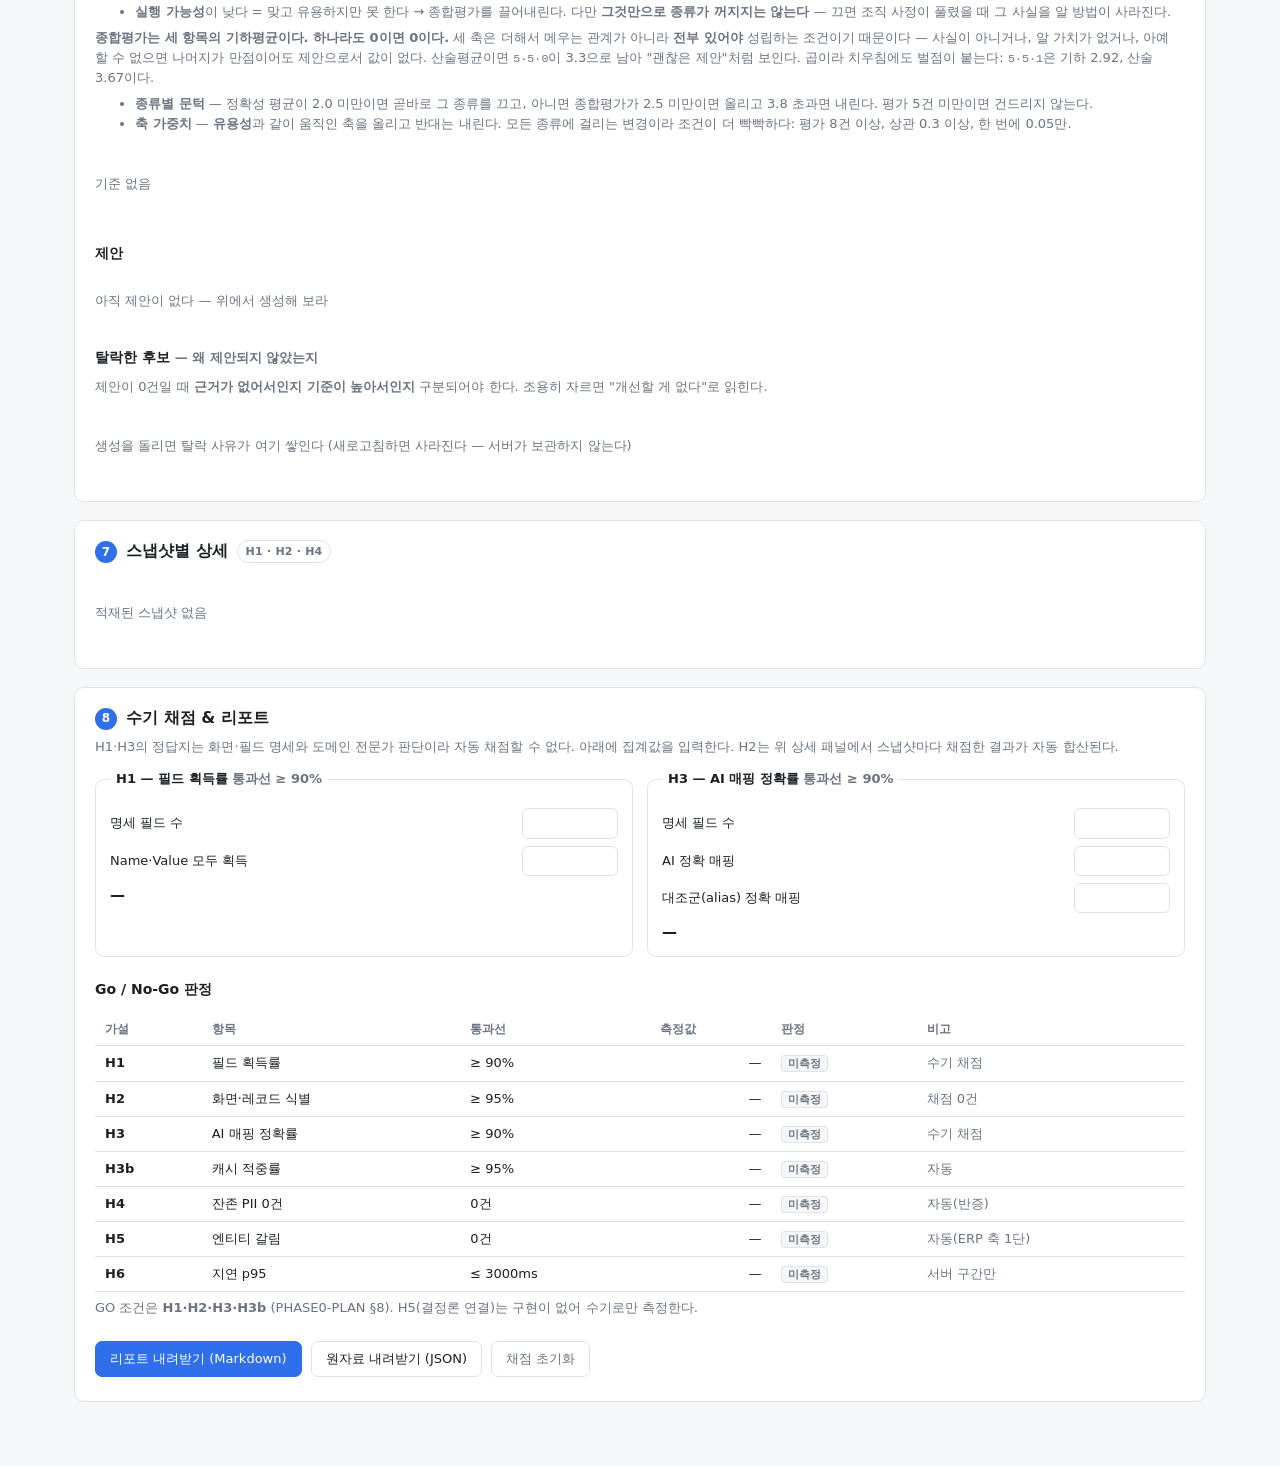
==== commit 41eeacb3: "종합평가를 세 항목의 기하평균으로 Quality = ∛(정확성 × 유용성 × 실행 가능성). 곱이라 하나라도 0이면 0이다.  세 축은 더해서 메우는 관계가 아니라 전부 있어야 성" ====
--- a/src/ChoPilot.Server/wwwroot/index.html
+++ b/src/ChoPilot.Server/wwwroot/index.html
@@ -211,13 +211,20 @@
       <li><strong>정확성</strong>이 낮다 = 생성기가 <strong>없는 현상을 말한다</strong>.
         문턱을 올려도 소용없어(틀린 것 중 점수 높은 것이 남는다) <strong>그 종류를 끈다</strong>.</li>
       <li><strong>유용성</strong>이 낮다 = 사실이지만 알 가치가 없다 → 문턱을 올려 걸러낸다.</li>
-      <li><strong>실행 가능성</strong>이 낮다 = 맞고 유용하지만 못 한다 →
-        <strong>기준을 움직이지 않는다</strong>. 조직 사정이지 생성기 품질이 아니다.
-        뭉치면 옳게 찾아낸 종류가 조용히 꺼진다.</li>
+      <li><strong>실행 가능성</strong>이 낮다 = 맞고 유용하지만 못 한다 → 종합평가를 끌어내린다.
+        다만 <strong>그것만으로 종류가 꺼지지는 않는다</strong> — 끄면 조직 사정이 풀렸을 때
+        그 사실을 알 방법이 사라진다.</li>
     </ul>
+    <p class="hint">
+      <strong>종합평가는 세 항목의 기하평균이다. 하나라도 0이면 0이다.</strong>
+      세 축은 더해서 메우는 관계가 아니라 <strong>전부 있어야</strong> 성립하는 조건이기 때문이다 —
+      사실이 아니거나, 알 가치가 없거나, 아예 할 수 없으면 나머지가 만점이어도 제안으로서 값이 없다.
+      산술평균이면 <code>5·5·0</code>이 3.3으로 남아 "괜찮은 제안"처럼 보인다.
+      곱이라 치우침에도 벌점이 붙는다: <code>5·5·1</code>은 기하 2.92, 산술 3.67이다.
+    </p>
     <ul class="hint">
       <li><strong>종류별 문턱</strong> — 정확성 평균이 2.0 미만이면 곧바로 그 종류를 끄고,
-        아니면 품질 <code>(정확성+유용성)/2</code>이 2.5 미만이면 올리고 3.8 초과면 내린다.
+        아니면 종합평가가 2.5 미만이면 올리고 3.8 초과면 내린다.
         평가 5건 미만이면 건드리지 않는다.</li>
       <li><strong>축 가중치</strong> — <strong>유용성</strong>과 같이 움직인 축을 올리고 반대는 내린다.
         모든 종류에 걸리는 변경이라 조건이 더 빡빡하다: 평가 8건 이상, 상관 0.3 이상, 한 번에 0.05만.</li>
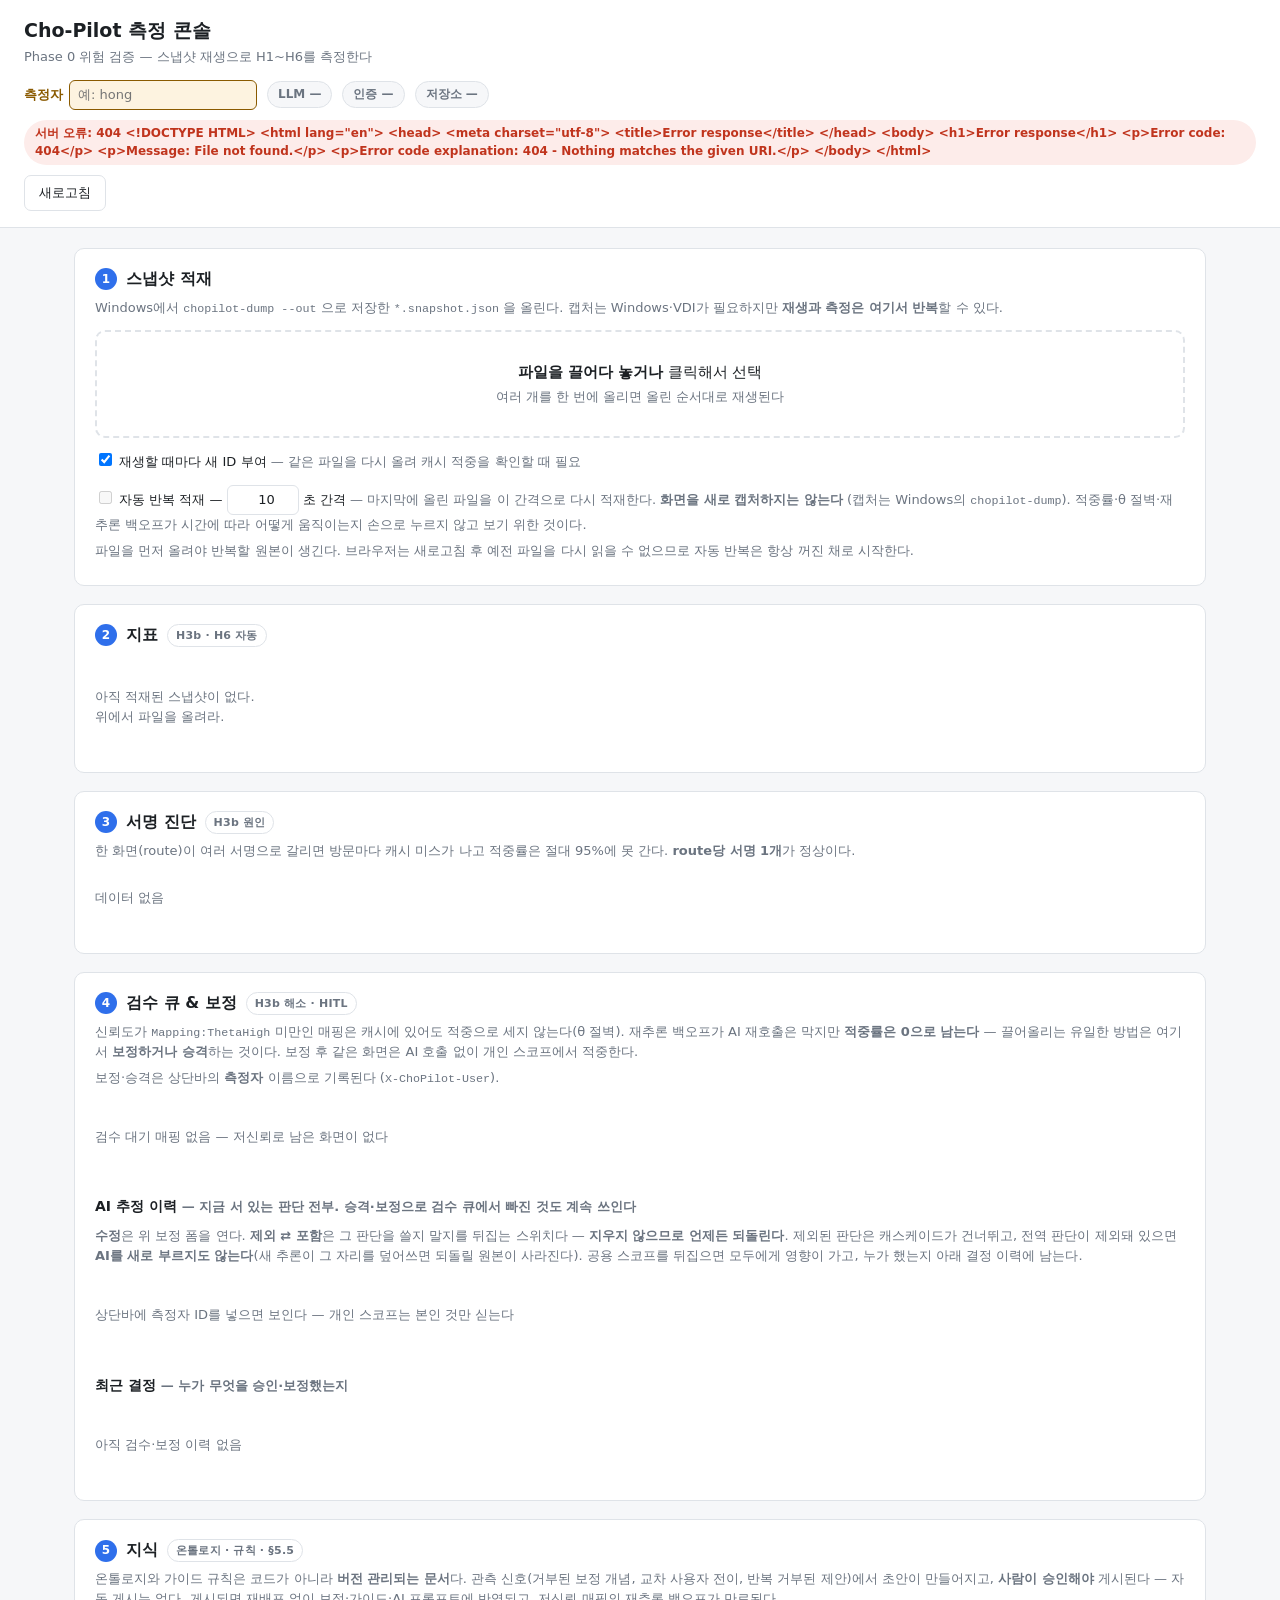
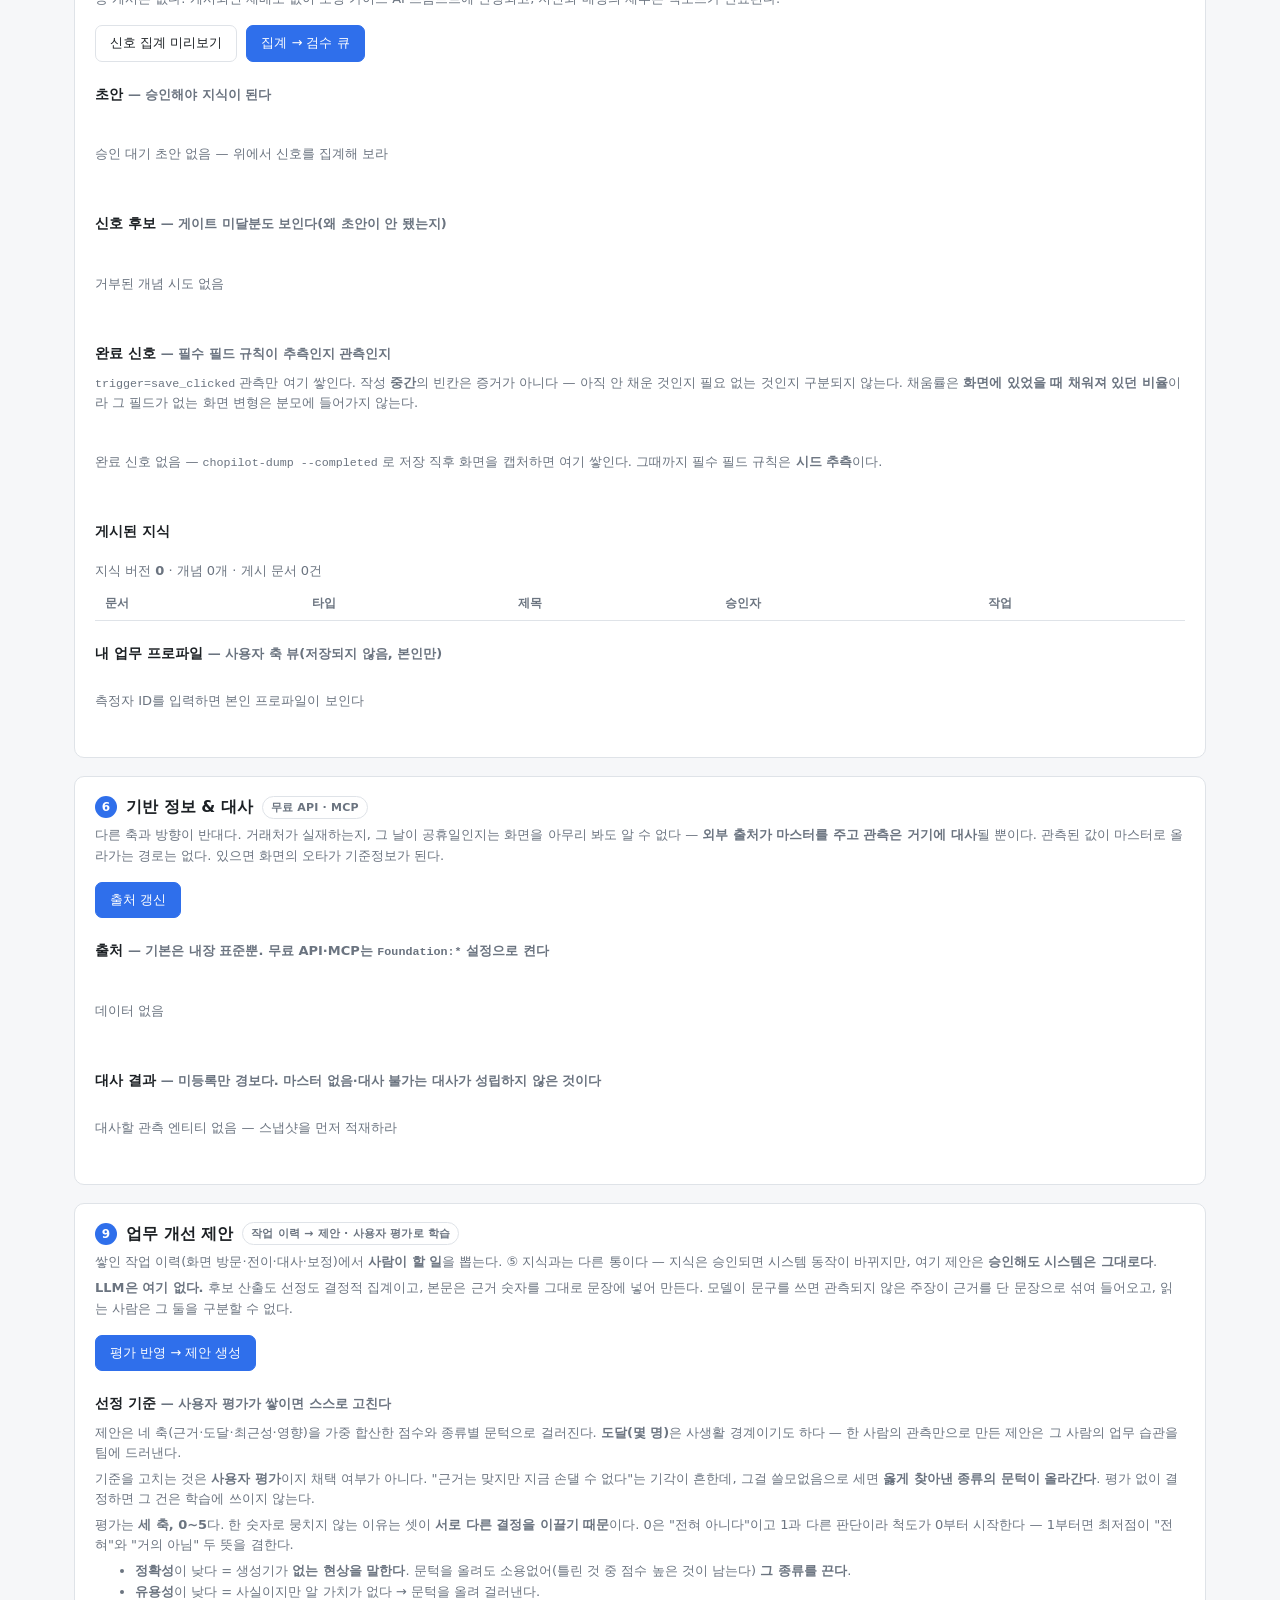
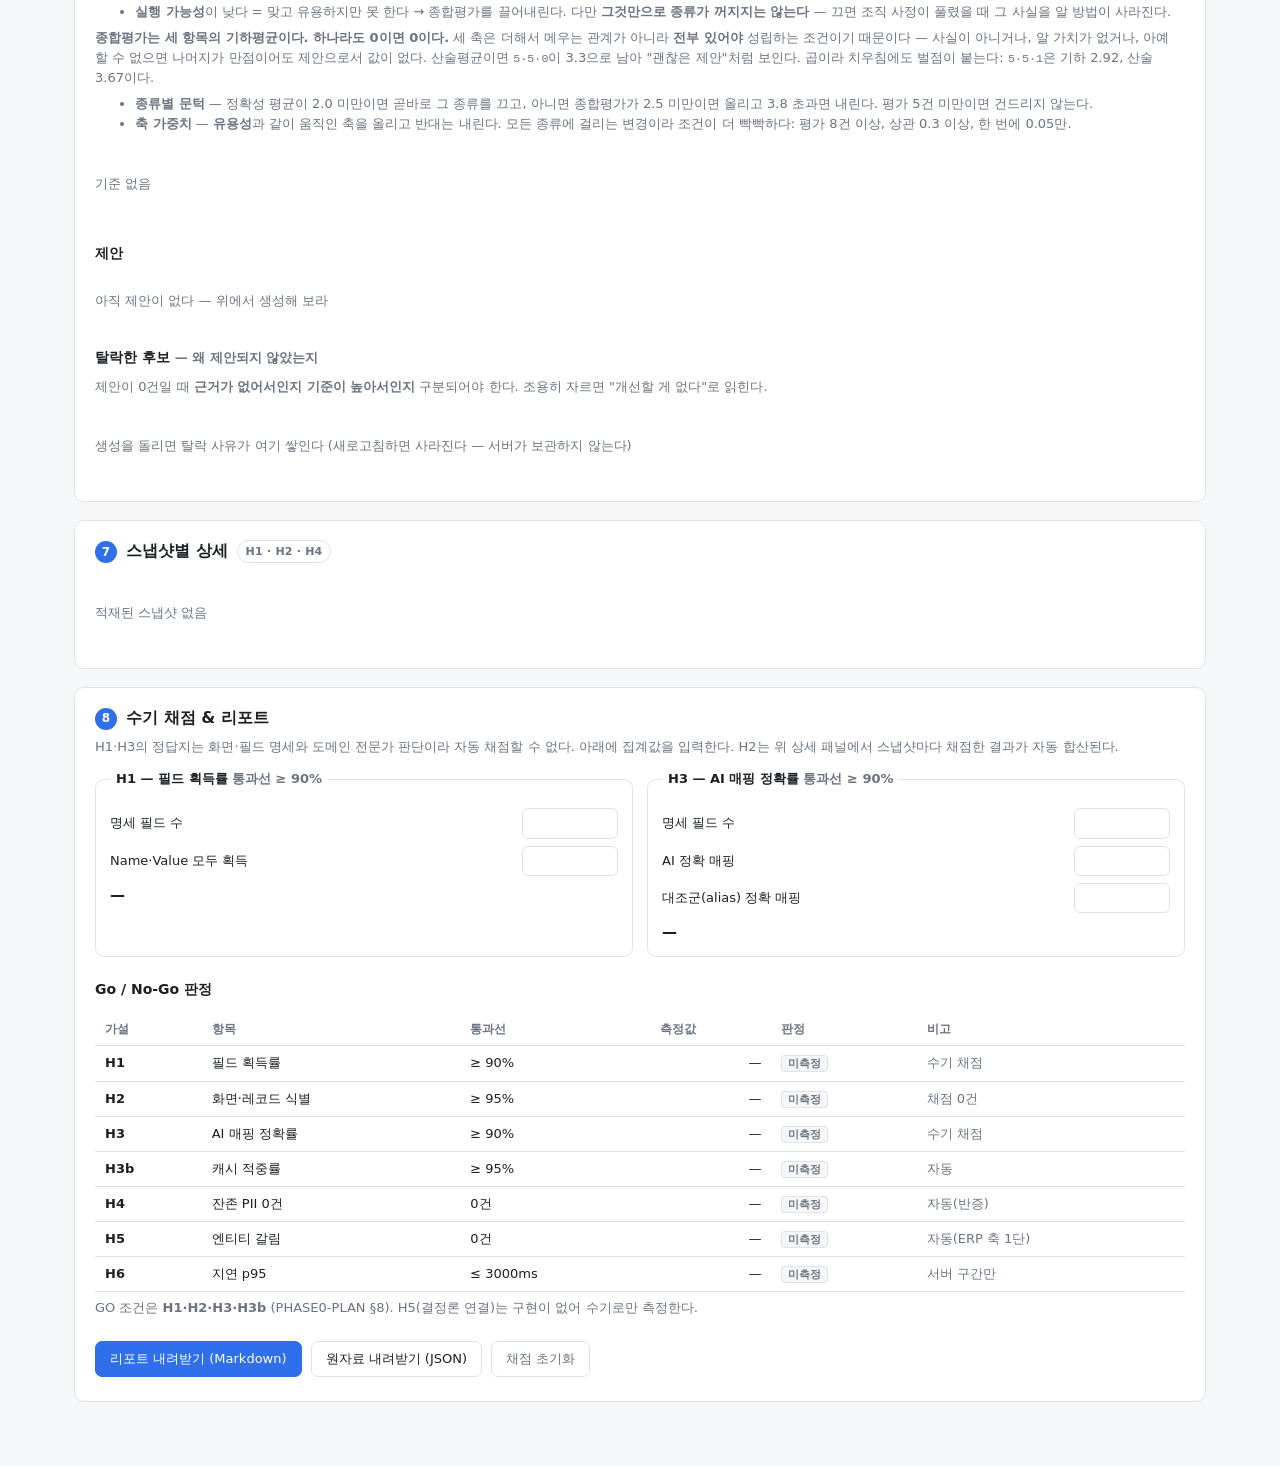
==== commit 1395ac46: "LLM 기본 공급자를 azure_openai 로 Vertex(GCP ADC)와 Azure OpenAI 호출 경로는 이미 있었다. 실제로 바꾸는 것은 기본값이다.  기본값을 그대로 " ====
--- a/src/ChoPilot.Server/wwwroot/index.html
+++ b/src/ChoPilot.Server/wwwroot/index.html
@@ -23,6 +23,7 @@
       <input type="text" id="actor" class="text" placeholder="예: hong"
              title="보정·승격·집계·출처 갱신이 이 이름으로 기록된다 (X-ChoPilot-User)">
     </label>
+    <span id="llm" class="pill pill-muted">LLM 확인 중…</span>
     <span id="auth" class="pill pill-muted">인증 확인 중…</span>
     <span id="storage" class="pill pill-muted">저장소 확인 중…</span>
     <span id="health" class="pill pill-muted">서버 확인 중…</span>
